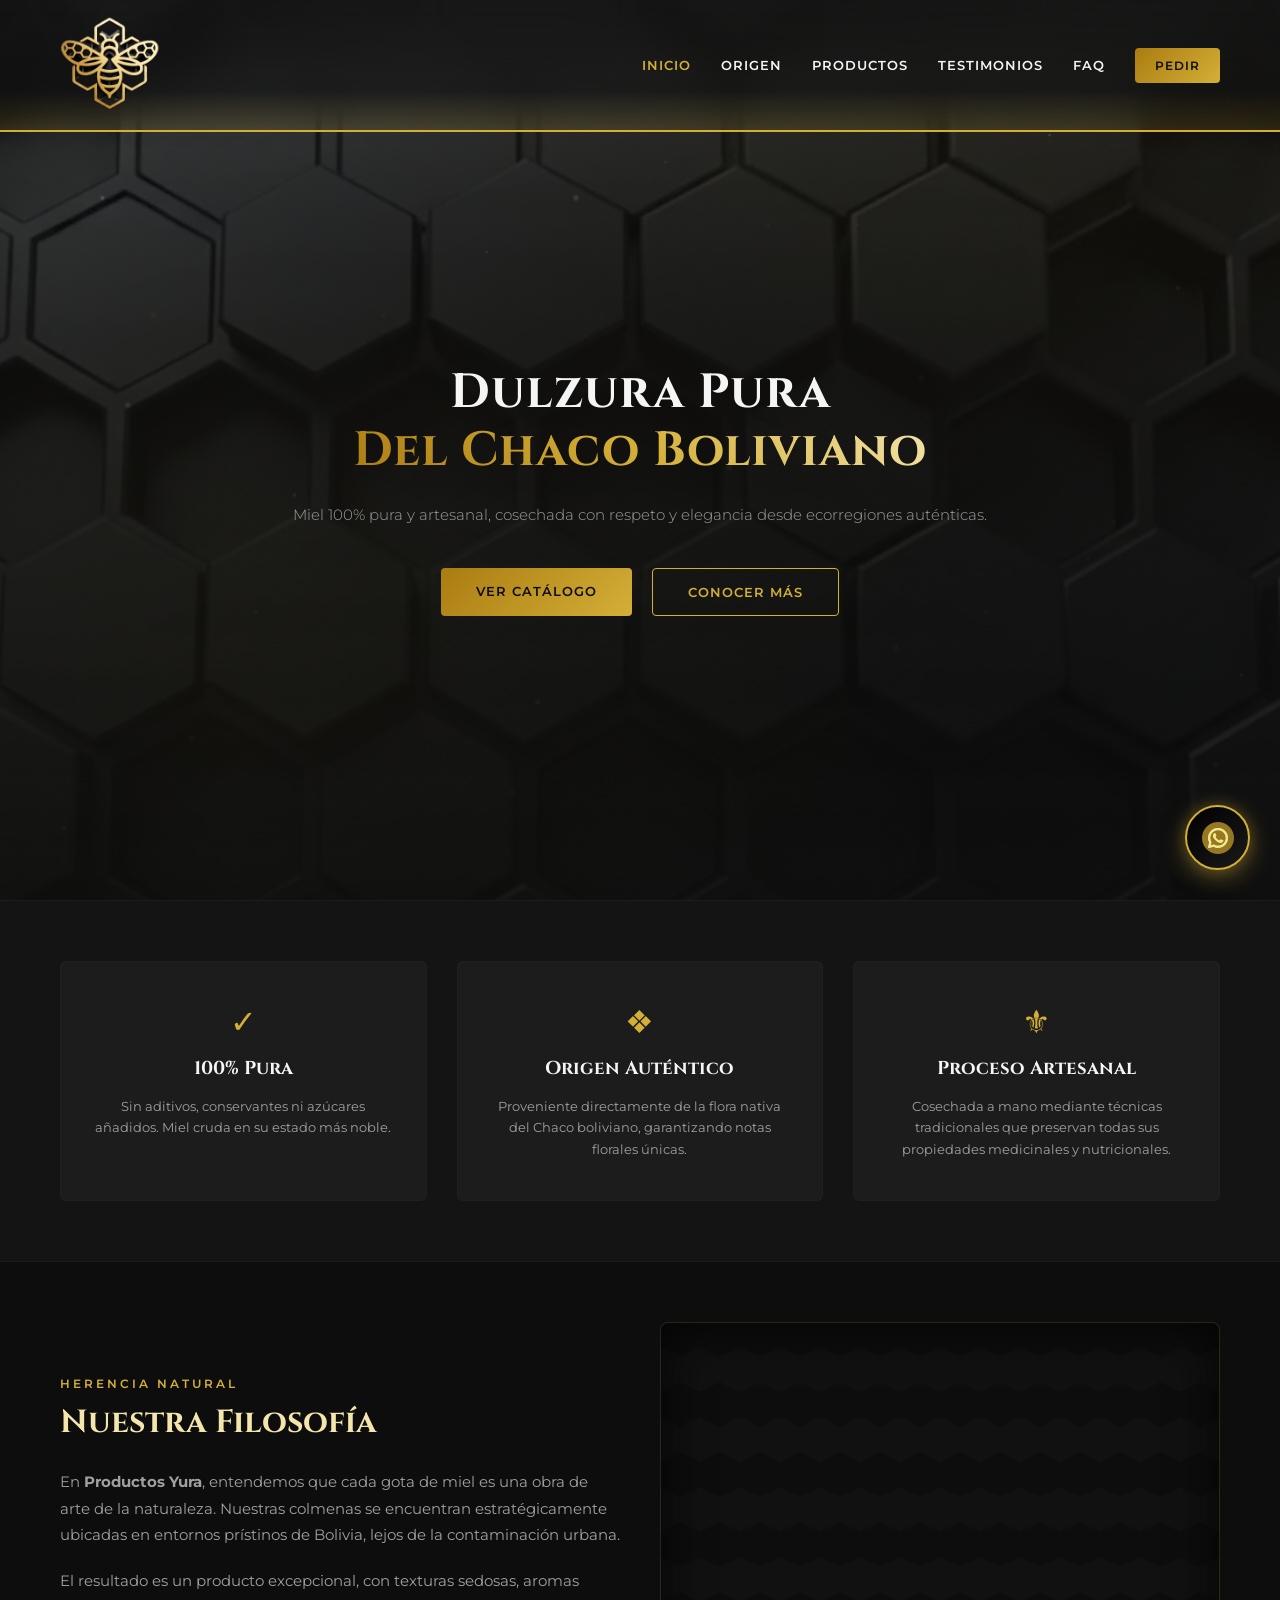
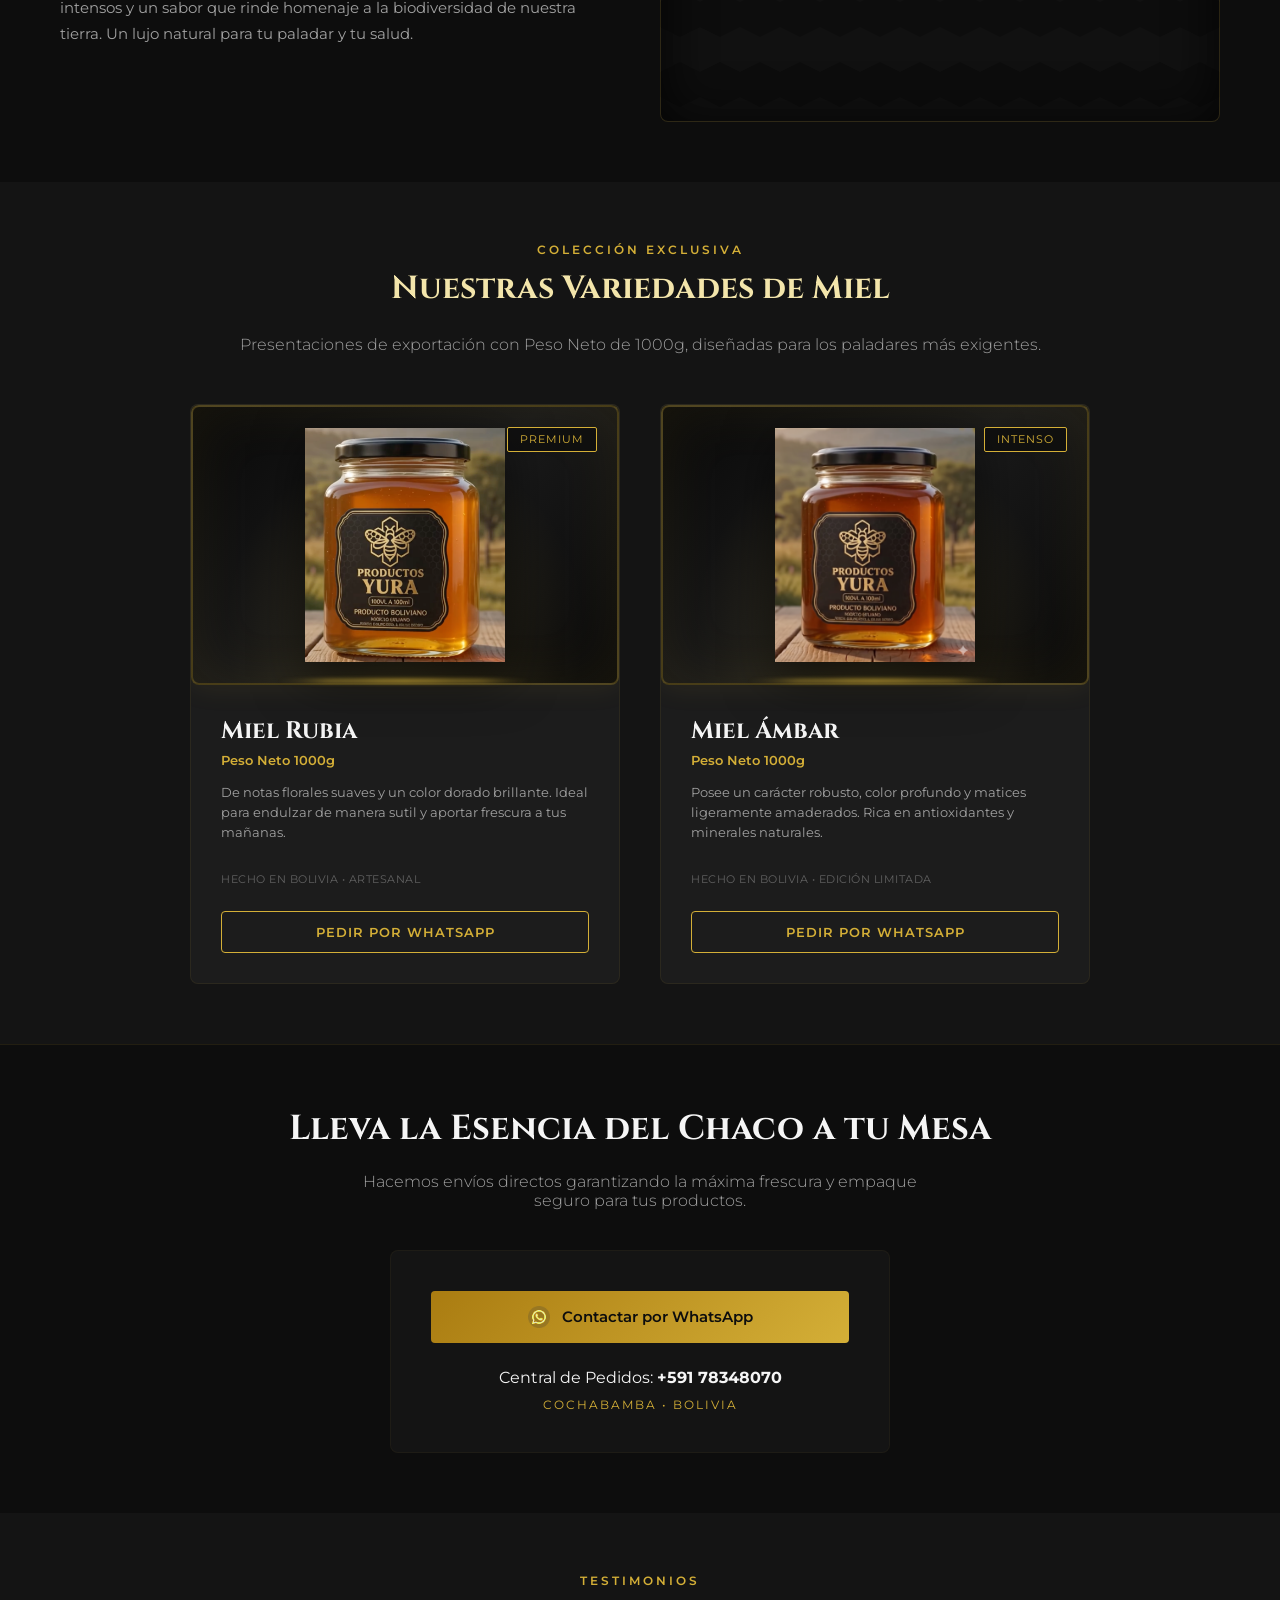
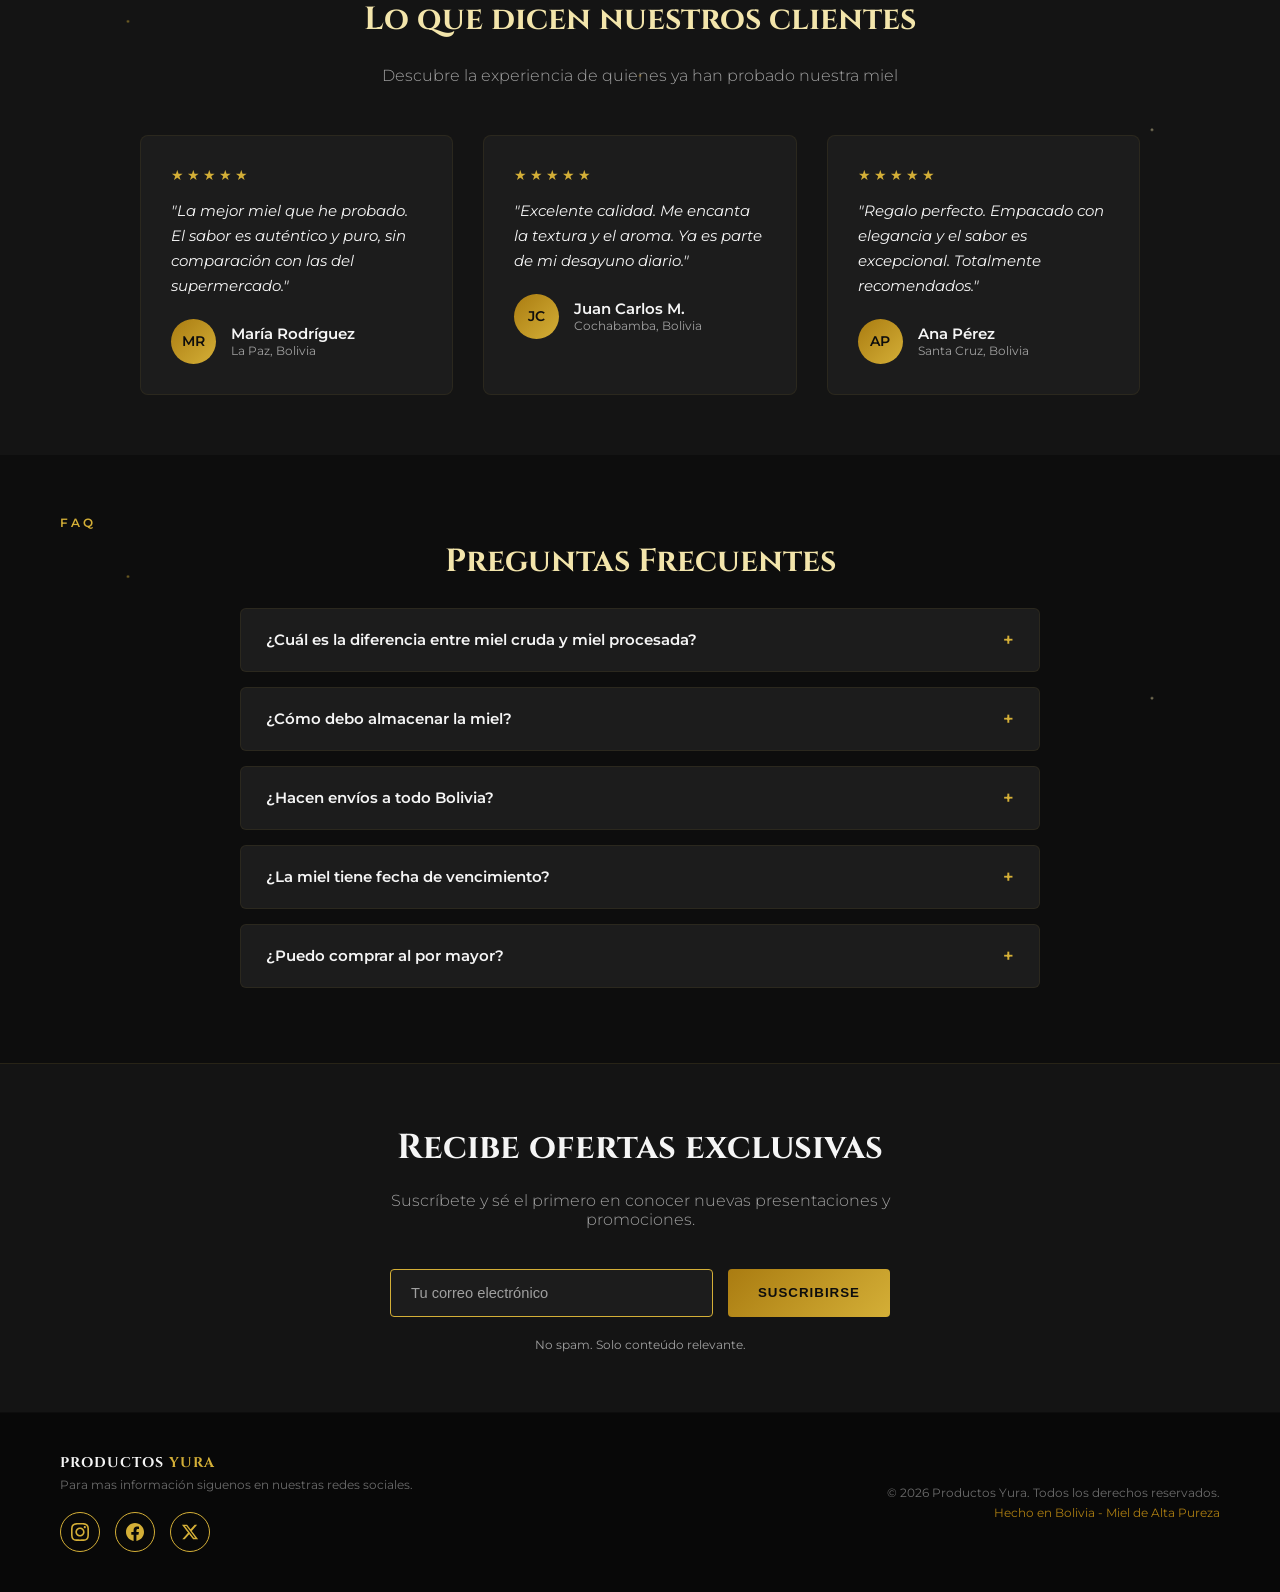
==== index.html @ 9d35e109 "commit inicial para netlify" ====
<!DOCTYPE html>
<html lang="es">
<head>
    <meta charset="UTF-8">
    <meta name="viewport" content="width=device-width, initial-scale=1.0">
    <title>Productos Yura | Miel Pura del Chaco Boliviano</title>
    
    <!-- SEO Meta Tags -->
    <meta name="description" content="Miel 100% pura del Chaco boliviano. Productos Yura - Dulzura artesanal de Bolivia. Descubre nuestras variedades Rubia y Ámbar, cosechadas con respeto y elegancia.">
    <meta name="keywords" content="miel pura, miel artesanal, miel bolivia, productos yura, miel chaco, miel organica, miel premium">
    <meta name="author" content="Productos Yura">
    <meta name="robots" content="index, follow">
    <link rel="canonical" href="https://productosyura.com">
    
    <!-- Open Graph / Facebook -->
    <meta property="og:type" content="website">
    <meta property="og:url" content="https://productosyura.com">
    <meta property="og:title" content="Productos Yura | Miel Pura del Chaco">
    <meta property="og:description" content="Miel 100% pura y artesanal cosechada en el Chaco boliviano. Dulzura auténtica de Bolivia.">
    <meta property="og:image" content="https://productosyura.com/Imagenes/fondoprincipal.jpg">
    
    <!-- Twitter Card -->
    <meta name="twitter:card" content="summary_large_image">
    <meta name="twitter:title" content="Productos Yura | Miel Pura del Chaco">
    <meta name="twitter:description" content="Miel 100% pura y artesanal cosechada en el Chaco boliviano.">
    <meta name="twitter:image" content="https://productosyura.com/Imagenes/fondoprincipal.jpg">
    
<!-- Favicon -->
    <link rel="icon" type="image/svg+xml" href="data:image/svg+xml,%3Csvg xmlns='http://www.w3.org/2000/svg' viewBox='0 0 100 100'%3E%3Ctext y='.9em' font-size='90'%3E%F0%9F%A6%9B%3C/text%3E%3C/svg%3E">
    
    <!-- Schema Markup - Local Business -->
    <script type="application/ld+json">
    {
      "@context": "https://schema.org",
      "@type": "LocalBusiness",
      "name": "Productos Yura",
      "image": "https://productosyura.com/Imagenes/logo.png",
      "address": {
        "@type": "PostalAddress",
        "addressLocality": "Cochabamba",
        "addressCountry": "BO"
      },
      "telephone": "+59178348070",
      "priceRange": "$$",
      "description": "Miel 100% pura y artesanal cosechada en el Chaco boliviano"
    }
    </script>
    
    <!-- Schema Markup - Producto Miel -->
    <script type="application/ld+json">
    {
      "@context": "https://schema.org/",
      "@type": "Product",
      "name": "Miel Rubia Yura",
      "description": "Miel 100% pura y artesanal del Chaco boliviano",
      "brand": {
        "@type": "Brand",
        "name": "Productos Yura"
      },
      "offers": {
        "@type": "Offer",
        "priceCurrency": "BOB",
        "price": "150",
        "availability": "https://schema.org/InStock"
      }
    }
    </script>
    
    <!-- Google Analytics - Reemplaza GA_MEASUREMENT_ID con tu ID -->
    <!-- <script async src="https://www.googletagmanager.com/gtag/js?id=GA_MEASUREMENT_ID"></script>
    <script>
      window.dataLayer = window.dataLayer || [];
      function gtag(){dataLayer.push(arguments);}
      gtag('js', new Date());
      gtag('config', 'GA_MEASUREMENT_ID');
    </script> -->
    
<!-- Preconnect para rendimiento -->
    <link rel="preconnect" href="https://fonts.googleapis.com">
    <link rel="preconnect" href="https://fonts.gstatic.com" crossorigin>
    <link rel="dns-prefetch" href="//fonts.googleapis.com">
    <link rel="dns-prefetch" href="//www.google-analytics.com">
    <link rel="dns-prefetch" href="//wa.me">
    <link href="https://fonts.googleapis.com/css2?family=Cinzel:wght@500;700;900&family=Montserrat:wght@300;400;600&display=swap" rel="stylesheet">
<link rel="stylesheet" href="styles.css">
</head>
<body>

    <!-- Skip Link para accesibilidad -->
    <a href="#productos" class="skip-link">Saltar al contenido principal</a>

    <!-- Preloader / Pantalla de carga -->
    <div class="preloader">
        <div class="preloader-honey"></div>
        <span class="preloader-text">CARGANDO DULZURA...</span>
    </div>

<header class="navbar" role="banner">
        <div class="nav-container">
<a href="#" class="logo">
                <img src="Imagenes/logo.png" alt="Productos Yura - Miel Pura del Chaco" class="logo-img" width="100" height="100" loading="eager">
            </a>
            <button class="menu-toggle" aria-label="Abrir menú">
                <span></span>
                <span></span>
                <span></span>
            </button>
<nav class="nav-menu">
                <a href="#inicio" class="nav-link active">Inicio</a>
                <a href="#origen" class="nav-link">Origen</a>
                <a href="#productos" class="nav-link">Productos</a>
                <a href="#testimonios" class="nav-link">Testimonios</a>
                <a href="#faq" class="nav-link">FAQ</a>
                <a href="#contacto" class="btn-nav">Pedir</a>
            </nav>
        </div>
    </header>

<main>
<section id="inicio" class="hero-section" aria-label="Sección de inicio">
        <!-- Fondo video dinámico -->
        <div class="hero-video-background">
<video autoplay muted loop playsinline class="hero-video" aria-hidden="true" preload="none" poster="Imagenes/fondo.png">
                <source src="Imagenes/Final de video.mp4" type="video/mp4">
            </video>
            <!-- Fallback: gradiente animado si el video no carga -->
            <div class="hero-gradient-animated" aria-hidden="true"></div>
            <div class="hero-video-overlay"></div>
        </div>
        
<div class="hero-content animate-on-load">
            <h1 class="hero-title">Dulzura Pura <br><span class="gold-gradient">Del Chaco Boliviano</span></h1>
            <p class="hero-subtitle">Miel 100% pura y artesanal, cosechada con respeto y elegancia desde ecorregiones auténticas.</p>
            <div class="hero-buttons">
                <a href="#productos" class="btn-primary">Ver Catálogo</a>
                <a href="#origen" class="btn-secondary">Conocer Más</a>
            </div>
        </div>
        <div class="scroll-indicator">
            <div class="mouse">
                <div class="wheel"></div>
            </div>
        </div>
    </section>

    <section class="features-section">
        <div class="container grid-3">
            <div class="feature-card scroll-animate">
                <div class="feature-icon">✓</div>
                <h3>100% Pura</h3>
                <p>Sin aditivos, conservantes ni azúcares añadidos. Miel cruda en su estado más noble.</p>
            </div>
            <div class="feature-card scroll-animate">
                <div class="feature-icon">❖</div>
                <h3>Origen Auténtico</h3>
                <p>Proveniente directamente de la flora nativa del Chaco boliviano, garantizando notas florales únicas.</p>
            </div>
            <div class="feature-card scroll-animate">
                <div class="feature-icon">⚜</div>
                <h3>Proceso Artesanal</h3>
                <p>Cosechada a mano mediante técnicas tradicionales que preservan todas sus propiedades medicinales y nutricionales.</p>
            </div>
        </div>
    </section>

    <section id="origen" class="origen-section">
        <div class="container grid-2">
            <div class="origen-text scroll-animate-left">
                <span class="section-tag">Herencia Natural</span>
                <h2 class="section-title">Nuestra Filosofía</h2>
                <p class="section-desc">En <strong>Productos Yura</strong>, entendemos que cada gota de miel es una obra de arte de la naturaleza. Nuestras colmenas se encuentran estratégicamente ubicadas en entornos prístinos de Bolivia, lejos de la contaminación urbana.</p>
                <p class="section-desc">El resultado es un producto excepcional, con texturas sedosas, aromas intensos y un sabor que rinde homenaje a la biodiversidad de nuestra tierra. Un lujo natural para tu paladar y tu salud.</p>
            </div>
<div class="origen-visual scroll-animate-right">
                <!-- VideoNuestraFilosofia -->
                <video class="origen-video" autoplay muted loop playsinline aria-hidden="true">
                    <source src="Imagenes/nuestrafilosofia.mp4" type="video/mp4">
                </video>
            </div>
        </div>
    </section>

    <section id="productos" class="products-section">
        <div class="container text-center">
            <span class="section-tag">Colección Exclusiva</span>
            <h2 class="section-title text-white">Nuestras Variedades de Miel</h2>
            <p class="products-subtitle">Presentaciones de exportación con Peso Neto de 1000g, diseñadas para los paladares más exigentes.</p>
            
            <div class="products-grid">
<div class="product-card scroll-animate">
                    <div class="product-image-placeholder">
                        <img src="Imagenes/mielrubia.png" alt="Miel Rubia Yura" class="product-img" loading="lazy">
                        <span class="product-tag-badge">Premium</span>
                    </div>
                    <div class="product-info">
                        <h3 class="product-name">Miel Rubia</h3>
                        <span class="product-weight">Peso Neto 1000g</span>
                        <p class="product-description">De notas florales suaves y un color dorado brillante. Ideal para endulzar de manera sutil y aportar frescura a tus mañanas.</p>
                        <div class="product-meta">Hecho en Bolivia • Artesanal</div>
                        <a href="https://wa.me/59178348070?text=Hola!%20Deseo%20adquirir%20la%20Miel%20Rubia%20de%201000g" target="_blank" class="btn-product">Pedir por WhatsApp</a>
                    </div>
                </div>

<div class="product-card scroll-animate">
                    <div class="product-image-placeholder">
                        <img src="Imagenes/mielambar.png" alt="Miel Ámbar Yura" class="product-img" loading="lazy">
                        <span class="product-tag-badge">Intenso</span>
                    </div>
                    <div class="product-info">
                        <h3 class="product-name">Miel Ámbar</h3>
                        <span class="product-weight">Peso Neto 1000g</span>
                        <p class="product-description">Posee un carácter robusto, color profundo y matices ligeramente amaderados. Rica en antioxidantes y minerales naturales.</p>
                        <div class="product-meta">Hecho en Bolivia • Edición Limitada</div>
                        <a href="https://wa.me/59178348070?text=Hola!%20Deseo%20adquirir%20la%20Miel%20Ámbar%20de%201000g" target="_blank" class="btn-product">Pedir por WhatsApp</a>
                    </div>
                </div>
            </div>
        </div>
    </section>

    <section id="contacto" class="cta-section">
        <div class="container text-center scroll-animate">
            <h2 class="cta-title">Lleva la Esencia del Chaco a tu Mesa</h2>
            <p class="cta-desc">Hacemos envíos directos garantizando la máxima frescura y empaque seguro para tus productos.</p>
<div class="contact-box">
<a href="https://wa.me/59178348070" target="_blank" class="btn-whatsapp">
                    <img src="Imagenes/wht.png" alt="WhatsApp" class="whatsapp-img">
                    Contactar por WhatsApp
                </a>
                <p class="phone-display">Central de Pedidos: <strong>+591 78348070</strong></p>
                <p class="location-display">Cochabamba • Bolivia</p>
            </div>
        </div>
</section>

    <!-- SECCIÓN TESTIMONIOS -->
    <section id="testimonios" class="testimonials-section">
        <div class="container text-center">
            <span class="section-tag">Testimonios</span>
            <h2 class="section-title">Lo que dicen nuestros clientes</h2>
            <p class="testimonials-subtitle">Descubre la experiencia de quienes ya han probado nuestra miel</p>
            
            <div class="testimonials-grid">
                <div class="testimonial-card scroll-animate">
                    <div class="testimonial-stars">★★★★★</div>
                    <p class="testimonial-text">"La mejor miel que he probado. El sabor es auténtico y puro, sin comparación con las del supermercado."</p>
                    <div class="testimonial-author">
                        <div class="testimonial-avatar">MR</div>
                        <div class="testimonial-info">
                            <span class="testimonial-name">María Rodríguez</span>
                            <span class="testimonial-location">La Paz, Bolivia</span>
                        </div>
                    </div>
                </div>

                <div class="testimonial-card scroll-animate stagger-2">
                    <div class="testimonial-stars">★★★★★</div>
                    <p class="testimonial-text">"Excelente calidad. Me encanta la textura y el aroma. Ya es parte de mi desayuno diario."</p>
                    <div class="testimonial-author">
                        <div class="testimonial-avatar">JC</div>
                        <div class="testimonial-info">
                            <span class="testimonial-name">Juan Carlos M.</span>
                            <span class="testimonial-location">Cochabamba, Bolivia</span>
                        </div>
                    </div>
                </div>

                <div class="testimonial-card scroll-animate stagger-3">
                    <div class="testimonial-stars">★★★★★</div>
                    <p class="testimonial-text">"Regalo perfecto. Empacado con elegancia y el sabor es excepcional. Totalmente recomendados."</p>
                    <div class="testimonial-author">
                        <div class="testimonial-avatar">AP</div>
                        <div class="testimonial-info">
                            <span class="testimonial-name">Ana Pérez</span>
                            <span class="testimonial-location">Santa Cruz, Bolivia</span>
                        </div>
                    </div>
                </div>
            </div>
        </div>
    </section>

    <!-- SECCIÓN FAQ -->
    <section id="faq" class="faq-section">
        <div class="container">
            <span class="section-tag">FAQ</span>
            <h2 class="section-title text-center">Preguntas Frecuentes</h2>
            
            <div class="faq-list">
                <details class="faq-item scroll-animate">
                    <summary class="faq-question">¿Cuál es la diferencia entre miel cruda y miel procesada?</summary>
                    <p class="faq-answer">La miel cruda no pasa por procesos de calentamiento o filtrado, conservando todas sus enzimas, antioxidantes y propiedades nutricionales. Nuestra miel Yura es 100% cruda y artesanal.</p>
                </details>

                <details class="faq-item scroll-animate stagger-2">
                    <summary class="faq-question">¿Cómo debo almacenar la miel?</summary>
                    <p class="faq-answer">Guárdala en un lugar fresco y seco, lejos de la luz solar directa. No necesitas refrigerarla. Si结晶iza (se endurece), coloca el frasco en agua tibia por unos minutos.</p>
                </details>

                <details class="faq-item scroll-animate stagger-3">
                    <summary class="faq-question">¿Hacen envíos a todo Bolivia?</summary>
                    <p class="faq-answer">Sí, hacemos envíos a todo Bolivia con packaging seguro para garantizar que tu miel llegue en perfectas condiciones. Los envíos tardan 2-5 días hábiles según tu ubicación.</p>
                </details>

                <details class="faq-item scroll-animate stagger-4">
                    <summary class="faq-question">¿La miel tiene fecha de vencimiento?</summary>
                    <p class="faq-answer">Nuestra miel tiene una vida útil de 2 años desde su fecha de elaboración. Gracias a sus propiedades naturales antibacterianas, no requiere conservantes.</p>
                </details>

                <details class="faq-item scroll-animate stagger-5">
                    <summary class="faq-question">¿Puedo comprar al por mayor?</summary>
                    <p class="faq-answer">¡Por supuesto! Contamos con descuentos especiales para compras al por mayor. Contáctanos por WhatsApp para solicitar una cotización.</p>
                </details>
            </div>
        </div>
    </section>

    <!-- SECCIÓN NEWSLETTER -->
    <section class="newsletter-section">
        <div class="container text-center scroll-animate">
            <h2 class="cta-title">Recibe ofertas exclusivas</h2>
            <p class="cta-desc">Suscríbete y sé el primero en conocer nuevas presentaciones y promociones.</p>
            <form class="newsletter-form" id="newsletter-form">
                <input type="email" placeholder="Tu correo electrónico" class="newsletter-input" required aria-label="Correo electrónico">
                <button type="submit" class="newsletter-btn">Suscribirse</button>
            </form>
            <p class="newsletter-note">No spam. Solo conteúdo relevante.</p>
        </div>
    </section>

</main>

<!-- Botón flotante de WhatsApp -->
<a href="https://wa.me/59178348070" target="_blank" class="whatsapp-float" aria-label="Contactar por WhatsApp">
    <img src="Imagenes/wht.png" alt="WhatsApp" class="whatsapp-float-img">
</a>

<footer class="footer" role="contentinfo">
        <div class="container footer-grid">
            <div class="footer-brand">
                <h3>PRODUCTOS <span class="gold-text">YURA</span></h3>
                <p>Para mas información siguenos en nuestras redes sociales.</p>
                <!-- Redes Sociales -->
                <div class="social-links">
                    <a href="https://instagram.com/productosyura" target="_blank" class="social-btn" aria-label="Síguenos en Instagram">
                        <svg viewBox="0 0 24 24" fill="currentColor">
                            <path d="M12 2.163c3.204 0 3.584.012 4.85.07 3.252.148 4.771 1.691 4.919 4.919.058 1.265.069 1.645.069 4.849 0 3.205-.012 3.584-.069 4.849-.149 3.225-1.664 4.771-4.919 4.919-1.266.058-1.644.07-4.85.07-3.204 0-3.584-.012-4.849-.07-3.26-.149-4.771-1.699-4.919-4.92-.058-1.265-.07-1.644-.07-4.849 0-3.204.012-3.584.07-4.849.149-3.227 1.664-4.771 4.919-4.919 1.266-.057 1.645-.069 4.849-.069zm0-2.163c-3.259 0-3.667.014-4.947.072-4.358.2-6.78 2.618-6.98 6.98-.059 1.281-.073 1.689-.073 4.948 0 3.259.014 3.668.072 4.948.2 4.358 2.618 6.78 6.98 6.98 1.281.058 1.689.072 4.948.072 3.259 0 3.668-.014 4.948-.072 4.354-.2 6.782-2.618 6.979-6.98.059-1.28.073-1.689.073-4.948 0-3.259-.014-3.667-.072-4.947-.196-4.354-2.617-6.78-6.979-6.98-1.281-.059-1.69-.073-4.949-.073zm0 5.838c-3.403 0-6.162 2.759-6.162 6.162s2.759 6.163 6.162 6.163 6.162-2.759 6.162-6.163c0-3.403-2.759-6.162-6.162-6.162zm0 10.162c-2.209 0-4-1.79-4-4 0-2.209 1.791-4 4-4s4 1.791 4 4c0 2.21-1.791 4-4 4zm6.406-11.845c-.796 0-1.441.645-1.441 1.44s.645 1.44 1.441 1.44c.795 0 1.439-.645 1.439-1.44s-.644-1.44-1.439-1.44z"/>
                        </svg>
                    </a>
                    <a href="https://facebook.com/productosyura" target="_blank" class="social-btn" aria-label="Síguenos en Facebook">
                        <svg viewBox="0 0 24 24" fill="currentColor">
                            <path d="M24 12.073c0-6.627-5.373-12-12-12s-12 5.373-12 12c0 5.99 4.388 10.954 10.125 11.854v-8.385H7.078v-3.47h3.047V9.43c0-3.007 1.786-4.669 4.533-4.669 1.312 0 2.686.235 2.686.235v2.953H15.83c-1.491 0-1.956.925-1.956 1.874v2.25h3.328l-.532 3.47h-2.796v8.385C19.612 23.027 24 18.062 24 12.073z"/>
                        </svg>
                    </a>
                    <a href="https://x.com/productosyura" target="_blank" class="social-btn" aria-label="Síguenos en X (Twitter)">
                        <svg viewBox="0 0 24 24" fill="currentColor">
                            <path d="M18.244 2.25h3.308l-7.227 8.26 8.502 11.24H16.17l-5.214-6.817L4.99 21.75H1.68l7.73-8.835L1.254 2.25H8.08l4.713 6.231zm-1.161 17.52h1.833L7.084 4.126H5.117z"/>
                        </svg>
                    </a>
                </div>
            </div>
            <div class="footer-info">
                <p>&copy; 2026 Productos Yura. Todos los derechos reservados.</p>
                <p class="legal">Hecho en Bolivia - Miel de Alta Pureza</p>
            </div>
        </div>
    </footer>

    <script src="app.js"></script>
</body>
</html>
---- styles.css ----
/* RESET GENERAL */
*, *::before, *::after {
    box-sizing: border-box;
    margin: 0;
    padding: 0;
}

:root {
    --gold: #d4af37;
    --gold-dark: #aa7c11;
    --gold-light: #f3e5ab;
    --dark-bg: #0d0d0d;
    --dark-surface: #141414;
    --dark-card: #1c1c1c;
    --text-light: #f5f5f5;
    --text-muted: #a0a0a0;
    --text-dark: #222222;
    --font-title: 'Cinzel', serif;
    --font-body: 'Montserrat', sans-serif;
}

html {
    scroll-behavior: smooth;
    font-family: var(--font-body);
    background-color: var(--dark-bg);
    color: var(--text-light);
    /* Compensar altura del navbar fijo al hacer scroll a secciones */
    scroll-padding-top: 100px;
}

/* DISEÑO DE PANAL SIMPLE - Negro con dorado sutil */
.hero-section, .products-section, .origen-visual {
    background-image: url("data:image/svg+xml,%3Csvg xmlns='http://www.w3.org/2000/svg' width='40' height='70' viewBox='0 0 40 70'%3E%3Cpath d='M20 45L0 35L0 10L20 0L40 10L40 35L20 45z' fill='%23141414' fill-opacity='0.6'/%3E%3C/svg%3E");
    background-repeat: repeat;
    background-position: center;
}

/* FONDO VÍDEO DINÁMICO - HERO SECTION */
.hero-video-background {
    position: absolute;
    top: 0;
    left: 0;
    width: 100%;
    height: 100%;
    overflow: hidden;
    z-index: 0;
}

.hero-video-background video {
    position: absolute;
    top: 50%;
    left: 50%;
    min-width: 100%;
    min-height: 100%;
    width: auto;
    height: auto;
    transform: translate(-50%, -50%);
    object-fit: cover;
    opacity: 0.6;
}

.hero-video-overlay {
    position: absolute;
    top: 0;
    left: 0;
    width: 100%;
    height: 100%;
    background: linear-gradient(
        180deg,
        rgba(13, 13, 13, 0.4) 0%,
        rgba(13, 13, 13, 0.7) 50%,
        rgba(13, 13, 13, 0.9) 100%
    );
    z-index: 1;
}

/* EFECTO GRADIENTE ANIMADO */
.hero-gradient-animated {
    position: absolute;
    top: 0;
    left: 0;
    width: 100%;
    height: 100%;
    background: 
        radial-gradient(ellipse at 20% 80%, rgba(212, 175, 55, 0.15) 0%, transparent 50%),
        radial-gradient(ellipse at 80% 20%, rgba(170, 124, 17, 0.1) 0%, transparent 50%),
        radial-gradient(ellipse at 50% 50%, rgba(13, 13, 13, 0.5) 0%, transparent 70%);
    z-index: 0;
    animation: gradient-shift 10s ease-in-out infinite alternate;
}

@keyframes gradient-shift {
    0% {
        transform: scale(1) rotate(0deg);
        opacity: 0.8;
    }
    50% {
        transform: scale(1.1) rotate(3deg);
        opacity: 1;
    }
    100% {
        transform: scale(1) rotate(-2deg);
        opacity: 0.9;
    }
}

/* LAYOUT UTILITIES */
.container {
    width: 100%;
    max-width: 1200px;
    margin: 0 auto;
    padding: 60px 20px;
}

.grid-2 {
    display: grid;
    grid-template-columns: repeat(auto-fit, minmax(300px, 1fr));
    gap: 40px;
    align-items: center;
}

.grid-3 {
    display: grid;
    grid-template-columns: repeat(auto-fit, minmax(280px, 1fr));
    gap: 30px;
}

.text-center { text-align: center; }
.text-white { color: var(--text-light); }
.gold-text { color: var(--gold); }
.gold-gradient {
    background: linear-gradient(45deg, var(--gold-dark), var(--gold), var(--gold-light));
    -webkit-background-clip: text;
    -webkit-text-fill-color: transparent;
}

/* NAVBAR */
.navbar {
    position: fixed;
    top: 0;
    left: 0;
    width: 100%;
    z-index: 1000;
    background: linear-gradient(180deg, rgba(20, 20, 20, 0.9) 0%, rgba(20, 20, 20, 0.7) 70%, rgba(212, 175, 55, 0.15) 100%);
    backdrop-filter: blur(20px);
    -webkit-backdrop-filter: blur(20px);
    border-bottom: 2px solid var(--gold);
    transition: all 0.3s ease;
}

.navbar.scrolled {
    background: rgba(13, 13, 13, 0.95);
    box-shadow: 0 4px 30px rgba(0,0,0,0.6), 0 0 20px rgba(212, 175, 55, 0.1);
    padding: 5px 0;
    backdrop-filter: blur(25px);
}

.nav-container {
    max-width: 1200px;
    margin: 0 auto;
    padding: 15px 20px;
    display: flex;
    justify-content: space-between;
    align-items: center;
}

.navbar.scrolled .nav-container {
    padding: 10px 20px;
}

.logo {
    font-family: var(--font-title);
    font-size: 24pt;
    font-weight: 900;
    text-decoration: none;
    letter-spacing: 2px;
}

.logo-img {
    height: 100px;
    width: auto;
    display: block;
    transition: transform 0.3s ease;
}

.logo-img:hover {
    transform: scale(1.05);
}

/* Responsive logo - tablet */
@media (max-width: 1024px) {
    .logo-img {
        height: 60px;
    }
    .hero-logo {
        width: 220px;
    }
}

/* Responsive logo - móvil */
@media (max-width: 768px) {
    .logo-img {
        height: 55px;
    }
    .hero-logo {
        width: 180px;
    }
}

.nav-menu {
    display: flex;
    align-items: center;
    gap: 30px;
}

.nav-link {
    color: var(--text-light);
    text-decoration: none;
    font-size: 10pt;
    font-weight: 600;
    text-transform: uppercase;
    letter-spacing: 1px;
    transition: color 0.3s;
}

.nav-link:hover, .nav-link.active {
    color: var(--gold);
}

.btn-nav {
    background: linear-gradient(135deg, var(--gold-dark), var(--gold));
    color: var(--dark-bg);
    text-decoration: none;
    padding: 10px 20px;
    border-radius: 4px;
    font-size: 9pt;
    font-weight: 600;
    text-transform: uppercase;
    letter-spacing: 1px;
    transition: transform 0.3s, box-shadow 0.3s;
}

.btn-nav:hover {
    transform: translateY(-2px);
    box-shadow: 0 4px 15px rgba(212, 175, 55, 0.3);
}

.menu-toggle {
    display: none;
    flex-direction: column;
    gap: 5px;
    background: none;
    border: none;
    cursor: pointer;
}

.menu-toggle span {
    width: 25px;
    height: 2px;
    background-color: var(--gold);
    transition: 0.3s;
}

/* HERO SECTION */
.hero-section {
    height: 100vh;
    display: flex;
    align-items: center;
    justify-content: center;
    position: relative;
    text-align: center;
    overflow: hidden;
    padding-top: 80px;
}

/* Overlay original */
.hero-section .overlay {
    position: absolute;
    top: 0; left: 0; width: 100%; height: 100%;
    background: radial-gradient(circle, rgba(13,13,13,0.2) 0%, rgba(13,13,13,0.9) 85%);
    z-index: 1;
}

/* Asegurar que el contenido esté por encima del video */
.hero-content {
    position: relative;
    z-index: 2;
    max-width: 800px;
    padding: 0 20px;
}

.bee-badge {
    margin-bottom: 20px;
}

.inline-bee {
    width: 60px;
    height: 60px;
    filter: drop-shadow(0 0 10px rgba(212,175,55,0.4));
}

/* Logo principal en el hero */
.hero-logo {
    width: 280px;
    height: auto;
    margin-bottom: 25px;
    filter: drop-shadow(0 5px 20px rgba(212, 175, 55, 0.3));
    animation: logo-glow 3s ease-in-out infinite alternate;
}

@keyframes logo-glow {
    from {
        filter: drop-shadow(0 5px 15px rgba(212, 175, 55, 0.2));
    }
    to {
        filter: drop-shadow(0 8px 30px rgba(212, 175, 55, 0.4));
    }
}

.hero-title {
    font-family: var(--font-title);
    font-size: 36pt;
    font-weight: 700;
    line-height: 1.2;
    margin-bottom: 25px;
    letter-spacing: 1px;
}

.hero-subtitle {
    font-size: 11pt;
    color: var(--text-muted);
    line-height: 1.6;
    margin-bottom: 40px;
    font-weight: 300;
}

.hero-buttons {
    display: flex;
    justify-content: center;
    gap: 20px;
}

.btn-primary {
    background: linear-gradient(135deg, var(--gold-dark), var(--gold));
    color: var(--dark-bg);
    padding: 15px 35px;
    text-decoration: none;
    font-weight: 600;
    border-radius: 4px;
    text-transform: uppercase;
    font-size: 10pt;
    letter-spacing: 1px;
    transition: 0.3s ease;
}

.btn-primary:hover {
    box-shadow: 0 0 25px rgba(212,175,55,0.5);
    transform: translateY(-3px);
}

.btn-secondary {
    border: 1px solid var(--gold);
    color: var(--gold);
    padding: 15px 35px;
    text-decoration: none;
    font-weight: 600;
    border-radius: 4px;
    text-transform: uppercase;
    font-size: 10pt;
    letter-spacing: 1px;
    transition: 0.3s ease;
}

.btn-secondary:hover {
    background-color: rgba(212, 175, 55, 0.1);
    transform: translateY(-3px);
}

/* CARACTERISTICAS */
.features-section {
    background-color: var(--dark-surface);
    border-top: 1px solid rgba(212,175,55,0.05);
    border-bottom: 1px solid rgba(212,175,55,0.05);
    position: relative;
}

.testimonials-section {
    background-color: var(--dark-surface);
    position: relative;
}

.faq-section {
    background-color: var(--dark-bg);
    position: relative;
}

.feature-card {
    background-color: var(--dark-card);
    padding: 40px 30px;
    border-radius: 6px;
    text-align: center;
    border: 1px solid rgba(255,255,255,0.02);
    transition: transform 0.3s, border-color 0.3s;
}

.feature-card:hover {
    transform: translateY(-5px);
    border-color: rgba(212,175,55,0.2);
}

.feature-icon {
    font-size: 24pt;
    color: var(--gold);
    margin-bottom: 15px;
}

.feature-card h3 {
    font-family: var(--font-title);
    margin-bottom: 15px;
    font-size: 14pt;
}

.feature-card p {
    font-size: 10pt;
    color: var(--text-muted);
    line-height: 1.6;
}

/* SECCIONES TITULOS GENERALES */
.section-tag {
    font-size: 9pt;
    text-transform: uppercase;
    color: var(--gold);
    letter-spacing: 3px;
    display: block;
    margin-bottom: 10px;
    font-weight: 600;
}

.section-title {
    font-family: var(--font-title);
    font-size: 24pt;
    margin-bottom: 25px;
    color: var(--gold-light);
}

.section-desc {
    color: var(--text-muted);
    line-height: 1.8;
    font-size: 11pt;
    margin-bottom: 20px;
}

/* SECCION ORIGEN */
.origen-section {
    background-color: var(--dark-bg);
}

.origen-visual {
    height: 400px;
    border-radius: 8px;
    border: 1px solid rgba(212,175,55,0.15);
    position: relative;
    box-shadow: inset 0 0 50px rgba(0,0,0,0.8);
    display: flex;
    align-items: center;
    justify-content: center;
    overflow: hidden;
}

/* Video en sección origen */
.origen-video {
    position: absolute;
    top: 0;
    left: 0;
    width: 100%;
    height: 100%;
    object-fit: cover;
}

.origen-video-overlay {
    position: absolute;
    top: 0;
    left: 0;
    width: 100%;
    height: 100%;
    background: rgba(0, 0, 0, 0.5);
    pointer-events: none;
}

.honeycomb-deco {
    width: 70%;
    height: 70%;
    background: radial-gradient(circle, rgba(212,175,55,0.1) 0%, transparent 70%);
}

.visual-badge {
    position: absolute;
    bottom: -20px;
    right: -20px;
    background: var(--dark-card);
    border: 1px solid var(--gold);
    padding: 20px;
    border-radius: 4px;
    text-align: center;
    box-shadow: 0 10px 30px rgba(0,0,0,0.5);
}

.badge-number {
    display: block;
    font-family: var(--font-title);
    font-size: 18pt;
    color: var(--gold);
    font-weight: bold;
}

.badge-text {
    font-size: 8pt;
    text-transform: uppercase;
    letter-spacing: 1px;
    color: var(--text-light);
}

/* SECCION PRODUCTOS */
.products-section {
    background-color: var(--dark-surface);
    position: relative;
}

.products-subtitle {
    color: var(--text-muted);
    margin-bottom: 50px;
    font-weight: 300;
}

.products-grid {
    display: grid;
    grid-template-columns: repeat(auto-fit, minmax(340px, 1fr));
    gap: 40px;
    max-width: 900px;
    margin: 0 auto;
}

.product-card {
    background-color: var(--dark-card);
    border-radius: 8px;
    overflow: hidden;
    border: 1px solid rgba(212,175,55,0.08);
    transition: transform 0.3s, box-shadow 0.3s;
}

.product-card:hover {
    transform: translateY(-10px);
    box-shadow: 0 15px 40px rgba(0,0,0,0.6), 0 0 15px rgba(212,175,55,0.1);
}

/* Placeholder elegante simulando iluminación metálicos oscura */
.product-image-placeholder {
    height: 280px;
    position: relative;
    background: linear-gradient(135deg, #111, #222);
    display: flex;
    align-items: center;
    justify-content: center;
}

.product-img {
    max-width: 85%;
    max-height: 85%;
    object-fit: contain;
    filter: drop-shadow(0 15px 25px rgba(0,0,0,0.6));
    transition: transform 0.3s ease, filter 0.3s ease;
}

.product-img:hover {
    transform: scale(1.05);
    filter: drop-shadow(0 20px 35px rgba(212, 175, 55, 0.4));
}

/* Efecto borde dorado con glow de miel */
.product-image-placeholder {
    position: relative;
    background: linear-gradient(135deg, #0a0a0a 0%, #1a1a1a 50%, #0a0a0a 100%);
    border: 2px solid rgba(212, 175, 55, 0.3);
    border-radius: 8px;
    box-shadow: 
        inset 0 0 60px rgba(212, 175, 55, 0.08),
        0 0 30px rgba(212, 175, 55, 0.1);
}

.product-image-placeholder::before {
    content: '';
    position: absolute;
    top: 0;
    left: 0;
    right: 0;
    bottom: 0;
    background: radial-gradient(
        ellipse at 50% 80%, 
        rgba(212, 175, 55, 0.15) 0%, 
        transparent 60%
    );
    pointer-events: none;
    border-radius: 6px;
}

.product-image-placeholder::after {
    content: '';
    position: absolute;
    bottom: 0;
    left: 50%;
    transform: translateX(-50%);
    width: 60%;
    height: 4px;
    background: linear-gradient(90deg, 
        transparent 0%, 
        rgba(212, 175, 55, 0.6) 20%, 
        rgba(212, 175, 55, 0.8) 50%, 
        rgba(212, 175, 55, 0.6) 80%, 
        transparent 100%
    );
    filter: blur(2px);
    border-radius: 50%;
}

.product-tag-badge {
    position: absolute;
    top: 20px; right: 20px;
    background-color: rgba(13,13,13,0.8);
    border: 1px solid var(--gold);
    color: var(--gold);
    font-size: 8pt;
    text-transform: uppercase;
    padding: 5px 12px;
    letter-spacing: 1px;
    border-radius: 2px;
}

.product-info {
    padding: 30px;
    text-align: left;
}

.product-name {
    font-family: var(--font-title);
    font-size: 18pt;
    margin-bottom: 5px;
    color: var(--text-light);
}

.product-weight {
    font-size: 10pt;
    color: var(--gold);
    display: block;
    margin-bottom: 15px;
    font-weight: 600;
}

.product-description {
    font-size: 9.5pt;
    color: var(--text-muted);
    line-height: 1.6;
    margin-bottom: 20px;
    height: 70px;
}

.product-meta {
    font-size: 8pt;
    color: rgba(255,255,255,0.3);
    margin-bottom: 25px;
    text-transform: uppercase;
    letter-spacing: 0.5px;
}

.btn-product {
    display: block;
    width: 100%;
    background: transparent;
    border: 1px solid var(--gold);
    color: var(--gold);
    text-align: center;
    padding: 12px 0;
    text-decoration: none;
    border-radius: 4px;
    font-weight: 600;
    font-size: 10pt;
    text-transform: uppercase;
    letter-spacing: 1px;
    transition: all 0.3s;
}

.btn-product:hover {
    background: linear-gradient(135deg, var(--gold-dark), var(--gold));
    color: var(--dark-bg);
}

/* SECCION CTA / CONTACTO */
.cta-section {
    background-color: var(--dark-bg);
    border-top: 1px solid rgba(212,175,55,0.1);
}

.cta-title {
    font-family: var(--font-title);
    font-size: 26pt;
    margin-bottom: 20px;
}

.cta-desc {
    color: var(--text-muted);
    max-width: 600px;
    margin: 0 auto 40px auto;
    font-weight: 300;
}

.contact-box {
    background-color: var(--dark-surface);
    max-width: 500px;
    margin: 0 auto;
    padding: 40px;
    border-radius: 8px;
    border: 1px solid rgba(212,175,55,0.05);
}

.btn-whatsapp {
    display: flex;
    align-items: center;
    justify-content: center;
    gap: 12px;
    background: linear-gradient(135deg, var(--gold-dark), var(--gold));
    color: var(--dark-bg);
    text-decoration: none;
    padding: 15px 30px;
    border-radius: 4px;
    font-weight: 600;
    font-size: 11pt;
    margin-bottom: 25px;
    transition: transform 0.3s, box-shadow 0.3s;
    border: none;
}

.btn-whatsapp:hover {
    transform: translateY(-2px);
    box-shadow: 0 5px 20px rgba(212, 175, 55, 0.4);
}

.whatsapp-icon {
    width: 24px;
    height: 24px;
    object-fit: contain;
}

.whatsapp-svg {
    width: 22px;
    height: 22px;
    fill: var(--dark-bg);
}

.icon-wp {
    width: 20px;
    height: 20px;
}

.phone-display {
    font-size: 12pt;
    margin-bottom: 10px;
}

.location-display {
    font-size: 9pt;
    color: var(--gold);
    text-transform: uppercase;
    letter-spacing: 2px;
}

/* FOOTER */
.footer {
    background-color: #080808;
    border-top: 1px solid rgba(255,255,255,0.02);
    font-size: 9pt;
    color: rgba(255,255,255,0.4);
}

.footer-grid {
    display: flex;
    justify-content: space-between;
    align-items: center;
    flex-wrap: wrap;
    gap: 20px;
    padding: 40px 20px;
}

.footer-brand h3 {
    font-family: var(--font-title);
    color: var(--text-light);
    margin-bottom: 5px;
    letter-spacing: 1px;
}

.footer-info {
    text-align: right;
}

.legal {
    color: var(--gold-dark);
    margin-top: 5px;
}

/* REDES SOCIALES */
.social-links {
    display: flex;
    gap: 15px;
    margin-top: 20px;
}

.social-btn {
    width: 40px;
    height: 40px;
    display: flex;
    align-items: center;
    justify-content: center;
    border: 1px solid var(--gold);
    border-radius: 50%;
    color: var(--gold);
    transition: all 0.3s ease;
}

.social-btn:hover {
    background: var(--gold);
    color: var(--dark-bg);
    transform: translateY(-3px);
    box-shadow: 0 5px 15px rgba(212, 175, 55, 0.3);
}

.social-btn svg {
    width: 18px;
    height: 18px;
}

/* ============================================
   SECCIÓN TESTIMONIOS
============================================ */
.testimonials-section {
    background-color: var(--dark-surface);
}

.testimonials-subtitle {
    color: var(--text-muted);
    margin-bottom: 50px;
    font-weight: 300;
}

.testimonials-grid {
    display: grid;
    grid-template-columns: repeat(auto-fit, minmax(300px, 1fr));
    gap: 30px;
    max-width: 1000px;
    margin: 0 auto;
}

.testimonial-card {
    background-color: var(--dark-card);
    padding: 30px;
    border-radius: 8px;
    text-align: left;
    border: 1px solid rgba(212,175,55,0.08);
    transition: transform 0.3s, box-shadow 0.3s;
}

.testimonial-card:hover {
    transform: translateY(-5px);
    box-shadow: 0 10px 30px rgba(0,0,0,0.4);
}

.testimonial-stars {
    color: var(--gold);
    font-size: 14px;
    margin-bottom: 15px;
    letter-spacing: 3px;
}

.testimonial-text {
    font-size: 11pt;
    color: var(--text-light);
    line-height: 1.7;
    margin-bottom: 20px;
    font-style: italic;
}

.testimonial-author {
    display: flex;
    align-items: center;
    gap: 15px;
}

.testimonial-avatar {
    width: 45px;
    height: 45px;
    background: linear-gradient(135deg, var(--gold-dark), var(--gold));
    border-radius: 50%;
    display: flex;
    align-items: center;
    justify-content: center;
    font-weight: 600;
    color: var(--dark-bg);
    font-size: 14px;
}

.testimonial-name {
    display: block;
    font-weight: 600;
    color: var(--text-light);
    font-size: 11pt;
}

.testimonial-location {
    display: block;
    font-size: 9pt;
    color: var(--text-muted);
}

/* ============================================
   SECCIÓN FAQ
============================================ */
.faq-section {
    background-color: var(--dark-bg);
}

.faq-list {
    max-width: 800px;
    margin: 0 auto;
}

.faq-item {
    background-color: var(--dark-card);
    margin-bottom: 15px;
    border-radius: 6px;
    border: 1px solid rgba(212,175,55,0.08);
    overflow: hidden;
}

.faq-question {
    padding: 20px 25px;
    cursor: pointer;
    font-weight: 600;
    color: var(--text-light);
    font-size: 11pt;
    display: flex;
    justify-content: space-between;
    align-items: center;
    transition: color 0.3s;
}

.faq-question:hover {
    color: var(--gold);
}

.faq-question::after {
    content: '+';
    color: var(--gold);
    font-size: 18px;
    transition: transform 0.3s;
}

details[open] .faq-question::after {
    transform: rotate(45deg);
}

.faq-answer {
    padding: 0 25px 20px;
    color: var(--text-muted);
    font-size: 10pt;
    line-height: 1.7;
}

/* ============================================
   SECCIÓN NEWSLETTER
============================================ */
.newsletter-section {
    background-color: var(--dark-surface);
    border-top: 1px solid rgba(212,175,55,0.1);
}

.newsletter-form {
    display: flex;
    gap: 15px;
    max-width: 500px;
    margin: 0 auto 20px;
    justify-content: center;
    flex-wrap: wrap;
}

.newsletter-input {
    flex: 1;
    min-width: 250px;
    padding: 15px 20px;
    border: 1px solid var(--gold);
    border-radius: 4px;
    background: var(--dark-card);
    color: var(--text-light);
    font-size: 11pt;
}

.newsletter-input::placeholder {
    color: var(--text-muted);
}

.newsletter-input:focus {
    outline: none;
    border-color: var(--gold-light);
}

.newsletter-btn {
    padding: 15px 30px;
    background: linear-gradient(135deg, var(--gold-dark), var(--gold));
    color: var(--dark-bg);
    border: none;
    border-radius: 4px;
    font-weight: 600;
    text-transform: uppercase;
    letter-spacing: 1px;
    font-size: 10pt;
    cursor: pointer;
    transition: transform 0.3s, box-shadow 0.3s;
}

.newsletter-btn:hover {
    transform: translateY(-2px);
    box-shadow: 0 5px 15px rgba(212,175,55,0.3);
}

.newsletter-note {
    font-size: 9pt;
    color: var(--text-muted);
}

/* ============================================
   EFECTO PARTÍCULAS / LUCIÉRNAGAS - Toda la página
============================================ */
.particles-container {
    position: absolute;
    top: 0;
    left: 0;
    width: 100%;
    height: 100%;
    pointer-events: none;
    overflow: hidden;
    z-index: 1;
}

.particle {
    position: absolute;
    width: 4px;
    height: 4px;
    background: var(--gold);
    border-radius: 50%;
    opacity: 0;
    animation: float-particle 8s infinite ease-in-out;
    box-shadow: 0 0 10px var(--gold), 0 0 20px var(--gold);
}

/* Luciérnagas adicionales en toda la página - Mayor cantidad */
body::before {
    content: '';
    position: fixed;
    top: 0;
    left: 0;
    width: 100%;
    height: 100%;
    pointer-events: none;
    z-index: 0;
    background-image: 
        radial-gradient(4px 4px at 3% 8%, var(--gold) 0%, transparent 100%),
        radial-gradient(3px 3px at 8% 22%, var(--gold-light) 0%, transparent 100%),
        radial-gradient(4px 4px at 12% 35%, var(--gold) 0%, transparent 100%),
        radial-gradient(2px 2px at 18% 48%, var(--gold-dark) 0%, transparent 100%),
        radial-gradient(3px 3px at 23% 55%, var(--gold-light) 0%, transparent 100%),
        radial-gradient(4px 4px at 28% 12%, var(--gold) 0%, transparent 100%),
        radial-gradient(3px 3px at 33% 65%, var(--gold-dark) 0%, transparent 100%),
        radial-gradient(2px 2px at 38% 28%, var(--gold-light) 0%, transparent 100%),
        radial-gradient(4px 4px at 42% 78%, var(--gold) 0%, transparent 100%),
        radial-gradient(3px 3px at 47% 35%, var(--gold-dark) 0%, transparent 100%),
        radial-gradient(2px 2px at 52% 18%, var(--gold-light) 0%, transparent 100%),
        radial-gradient(4px 4px at 57% 52%, var(--gold) 0%, transparent 100%),
        radial-gradient(3px 3px at 62% 88%, var(--gold-dark) 0%, transparent 100%),
        radial-gradient(2px 2px at 67% 25%, var(--gold-light) 0%, transparent 100%),
        radial-gradient(4px 4px at 72% 42%, var(--gold) 0%, transparent 100%),
        radial-gradient(3px 3px at 77% 68%, var(--gold-dark) 0%, transparent 100%),
        radial-gradient(2px 2px at 82% 15%, var(--gold-light) 0%, transparent 100%),
        radial-gradient(4px 4px at 87% 58%, var(--gold) 0%, transparent 100%),
        radial-gradient(3px 3px at 92% 32%, var(--gold-dark) 0%, transparent 100%),
        radial-gradient(2px 2px at 97% 75%, var(--gold-light) 0%, transparent 100%),
        radial-gradient(3px 3px at 5% 92%, var(--gold) 0%, transparent 100%),
        radial-gradient(4px 4px at 15% 82%, var(--gold-light) 0%, transparent 100%),
        radial-gradient(2px 2px at 25% 5%, var(--gold-dark) 0%, transparent 100%),
        radial-gradient(3px 3px at 35% 72%, var(--gold) 0%, transparent 100%),
        radial-gradient(4px 4px at 45% 22%, var(--gold-light) 0%, transparent 100%),
        radial-gradient(2px 2px at 55% 92%, var(--gold-dark) 0%, transparent 100%),
        radial-gradient(3px 3px at 65% 48%, var(--gold) 0%, transparent 100%),
        radial-gradient(4px 4px at 75% 12%, var(--gold-light) 0%, transparent 100%),
        radial-gradient(2px 2px at 85% 62%, var(--gold-dark) 0%, transparent 100%),
        radial-gradient(3px 3px at 95% 85%, var(--gold) 0%, transparent 100%),
        radial-gradient(4px 4px at 10% 45%, var(--gold-light) 0%, transparent 100%),
        radial-gradient(2px 2px at 20% 68%, var(--gold) 0%, transparent 100%),
        radial-gradient(3px 3px at 30% 35%, var(--gold-dark) 0%, transparent 100%),
        radial-gradient(4px 4px at 40% 88%, var(--gold-light) 0%, transparent 100%),
        radial-gradient(2px 2px at 50% 58%, var(--gold) 0%, transparent 100%),
        radial-gradient(3px 3px at 60% 25%, var(--gold-dark) 0%, transparent 100%),
        radial-gradient(4px 4px at 70% 72%, var(--gold-light) 0%, transparent 100%),
        radial-gradient(2px 2px at 80% 42%, var(--gold) 0%, transparent 100%),
        radial-gradient(3px 3px at 90% 95%, var(--gold-dark) 0%, transparent 100%);
    animation: fireflies 10s ease-in-out infinite alternate;
}

.features-section::before,
.testimonials-section::before,
.faq-section::before {
    content: '';
    position: absolute;
    top: 0;
    left: 0;
    width: 100%;
    height: 100%;
    pointer-events: none;
    z-index: 0;
    background-image: 
        radial-gradient(2px 2px at 10% 20%, var(--gold) 0%, transparent 100%),
        radial-gradient(2px 2px at 30% 60%, var(--gold-light) 0%, transparent 100%),
        radial-gradient(2px 2px at 50% 30%, var(--gold-dark) 0%, transparent 100%),
        radial-gradient(2px 2px at 70% 80%, var(--gold) 0%, transparent 100%),
        radial-gradient(2px 2px at 90% 40%, var(--gold-light) 0%, transparent 100%);
    animation: fireflies 6s ease-in-out infinite alternate;
    opacity: 0.6;
}

@keyframes fireflies {
    0% {
        opacity: 0.3;
        transform: scale(1);
    }
    50% {
        opacity: 0.8;
        transform: scale(1.2);
    }
    100% {
        opacity: 0.4;
        transform: scale(0.9);
    }
}

@keyframes float-particle {
    0% {
        opacity: 0;
        transform: translateY(100vh) scale(0);
    }
    10% {
        opacity: 1;
    }
    90% {
        opacity: 1;
    }
    100% {
        opacity: 0;
        transform: translateY(-20vh) scale(1);
    }
}

/* ============================================
   GOOGLE ANALYTICS
============================================ */
.ga-tag {
    display: none; /* Se activa cuando se configura GA_MEASUREMENT_ID */
}

/* ============================================
   PREFERENCES - Reduced Motion
============================================ */
@media (prefers-reduced-motion: reduce) {
    *, *::before, *::after {
        animation-duration: 0.01ms !important;
        animation-iteration-count: 1 !important;
        transition-duration: 0.01ms !important;
    }
    
    .preloader {
        display: none !important;
    }
    
    .particle, 
    body::before,
    .features-section::before,
    .testimonials-section::before,
    .faq-section::before {
        display: none !important;
    }
}

/* ANIMACIONES (Scroll Efects) */
.scroll-animate, .scroll-animate-left, .scroll-animate-right {
    opacity: 0;
    transition: all 0.8s ease-out;
}

.scroll-animate { transform: translateY(30px); }
.scroll-animate-left { transform: translateX(-40px); }
.scroll-animate-right { transform: translateX(40px); }

.scroll-animate.active, .scroll-animate-left.active, .scroll-animate-right.active {
    opacity: 1;
    transform: translate(0);
}

/* ACCESIBILIDAD - FOCUS STATES */
*:focus {
    outline: 2px solid var(--gold);
    outline-offset: 2px;
}

*:focus:not(:focus-visible) {
    outline: none;
}

*:focus-visible {
    outline: 2px solid var(--gold);
    outline-offset: 2px;
}

/* Skip Link para navegación */
.skip-link {
    position: absolute;
    top: -100%;
    left: 50%;
    transform: translateX(-50%);
    background: var(--gold);
    color: var(--dark-bg);
    padding: 12px 24px;
    text-decoration: none;
    font-weight: 600;
    border-radius: 4px;
    z-index: 10000;
    transition: top 0.3s;
}

.skip-link:focus {
    top: 10px;
}

/* BOTÓN FLOTANTE WHATSAPP - Estilo premium dorada con negro */
.whatsapp-float {
    position: fixed;
    width: 65px;
    height: 65px;
    bottom: 30px;
    right: 30px;
    background: linear-gradient(135deg, #000000, #1a1a1a);
    border-radius: 50%;
    display: flex;
    align-items: center;
    justify-content: center;
    box-shadow: 0 6px 25px rgba(212, 175, 55, 0.4), 0 0 15px rgba(212, 175, 55, 0.2);
    z-index: 9999;
    transition: all 0.3s ease;
    text-decoration: none;
    border: 2px solid var(--gold);
    overflow: hidden;
}

.whatsapp-float::before {
    content: '';
    position: absolute;
    top: 0;
    left: 0;
    width: 100%;
    height: 100%;
    background: linear-gradient(135deg, var(--gold-dark), var(--gold));
    opacity: 0;
    transition: opacity 0.3s ease;
    z-index: 0;
}

.whatsapp-float:hover::before {
    opacity: 0.3;
}

.whatsapp-float:hover {
    transform: translateY(-8px) scale(1.05);
    box-shadow: 0 12px 35px rgba(212, 175, 55, 0.5), 0 0 25px rgba(212, 175, 55, 0.4);
    border-color: var(--gold-light);
}

.whatsapp-float-icon {
    width: 35px;
    height: 35px;
    object-fit: contain;
    z-index: 1;
    filter: drop-shadow(0 0 2px rgba(0,0,0,0.5));
}

.whatsapp-float-svg {
    width: 32px;
    height: 32px;
    fill: #25D366;
    z-index: 1;
}

.whatsapp-float-img {
    width: 32px;
    height: 32px;
    z-index: 1;
    filter: sepia(100%) hue-rotate(5deg) saturate(300%) brightness(0.9);
}

.whatsapp-img {
    width: 22px;
    height: 22px;
    object-fit: contain;
    filter: sepia(100%) hue-rotate(5deg) saturate(300%) brightness(0.9);
}

/* PRELOADER / PANTALLA DE CARGA */
.preloader {
    position: fixed;
    top: 0;
    left: 0;
    width: 100%;
    height: 100%;
    background: var(--dark-bg);
    display: flex;
    flex-direction: column;
    align-items: center;
    justify-content: center;
    z-index: 10000;
    transition: opacity 0.5s, visibility 0.5s;
}

.preloader.hidden {
    opacity: 0;
    visibility: hidden;
}

.preloader-honey {
    width: 60px;
    height: 60px;
    position: relative;
    animation: drip 1.5s ease-in-out infinite;
}

.preloader-honey::before {
    content: '';
    position: absolute;
    top: 0;
    left: 50%;
    transform: translateX(-50%);
    width: 30px;
    height: 40px;
    background: linear-gradient(180deg, var(--gold), var(--gold-dark));
    border-radius: 50% 50% 50% 50% / 30% 30% 70% 70%;
}

.preloader-honey::after {
    content: '';
    position: absolute;
    top: 35px;
    left: 50%;
    transform: translateX(-50%);
    width: 10px;
    height: 10px;
    background: var(--gold);
    border-radius: 50%;
    animation: splash 1.5s ease-in-out infinite;
}

@keyframes drip {
    0%, 100% { transform: translateY(0); }
    50% { transform: translateY(10px); }
}

@keyframes splash {
    0%, 100% { opacity: 0; transform: translateX(-50%) scale(0); }
    50% { opacity: 1; transform: translateX(-50%) scale(1); }
}

.preloader-text {
    color: var(--gold);
    font-family: var(--font-title);
    margin-top: 20px;
    font-size: 14px;
    letter-spacing: 2px;
}

/* ANIMACIONES STAGGERED ENTRANCE */
.stagger-1 { animation-delay: 0.1s; }
.stagger-2 { animation-delay: 0.2s; }
.stagger-3 { animation-delay: 0.3s; }
.stagger-4 { animation-delay: 0.4s; }
.stagger-5 { animation-delay: 0.5s; }

.fade-in-up {
    animation: fadeInUp 0.6s ease-out forwards;
    opacity: 0;
}

@keyframes fadeInUp {
    from {
        opacity: 0;
        transform: translateY(30px);
    }
    to {
        opacity: 1;
        transform: translateY(0);
    }
}

/* RESPONSIVE DESIGN */
@media (max-width: 768px) {
    .menu-toggle { display: flex; }
    
    .nav-menu {
        position: absolute;
        top: 100%; left: 0; width: 100%;
        background-color: var(--dark-bg);
        flex-direction: column;
        padding: 30px;
        gap: 20px;
        border-bottom: 1px solid rgba(212,175,55,0.1);
        transform: translateY(-150%);
        opacity: 0;
        transition: all 0.4s ease;
        pointer-events: none;
    }
    
    .nav-menu.open {
        transform: translateY(0);
        opacity: 1;
        pointer-events: auto;
    }
    
.hero-title { font-size: 26pt; }
    .footer-grid { flex-direction: column; text-align: center; }
    .footer-info { text-align: center; }
    
.whatsapp-float {
        width: 50px;
        height: 50px;
        bottom: 20px;
        right: 20px;
    }
    
    .whatsapp-float-icon {
        width: 28px;
        height: 28px;
    }
    
    .whatsapp-float-svg {
        width: 26px;
        height: 26px;
    }
    
    .whatsapp-float::after {
        display: none;
    }
    
    .whatsapp-icon {
        width: 20px;
        height: 20px;
    }
    
    .social-links {
        justify-content: center;
    }
    
    .footer-grid {
        flex-direction: column;
        text-align: center;
    }
    
    .footer-info {
        text-align: center;
    }
}
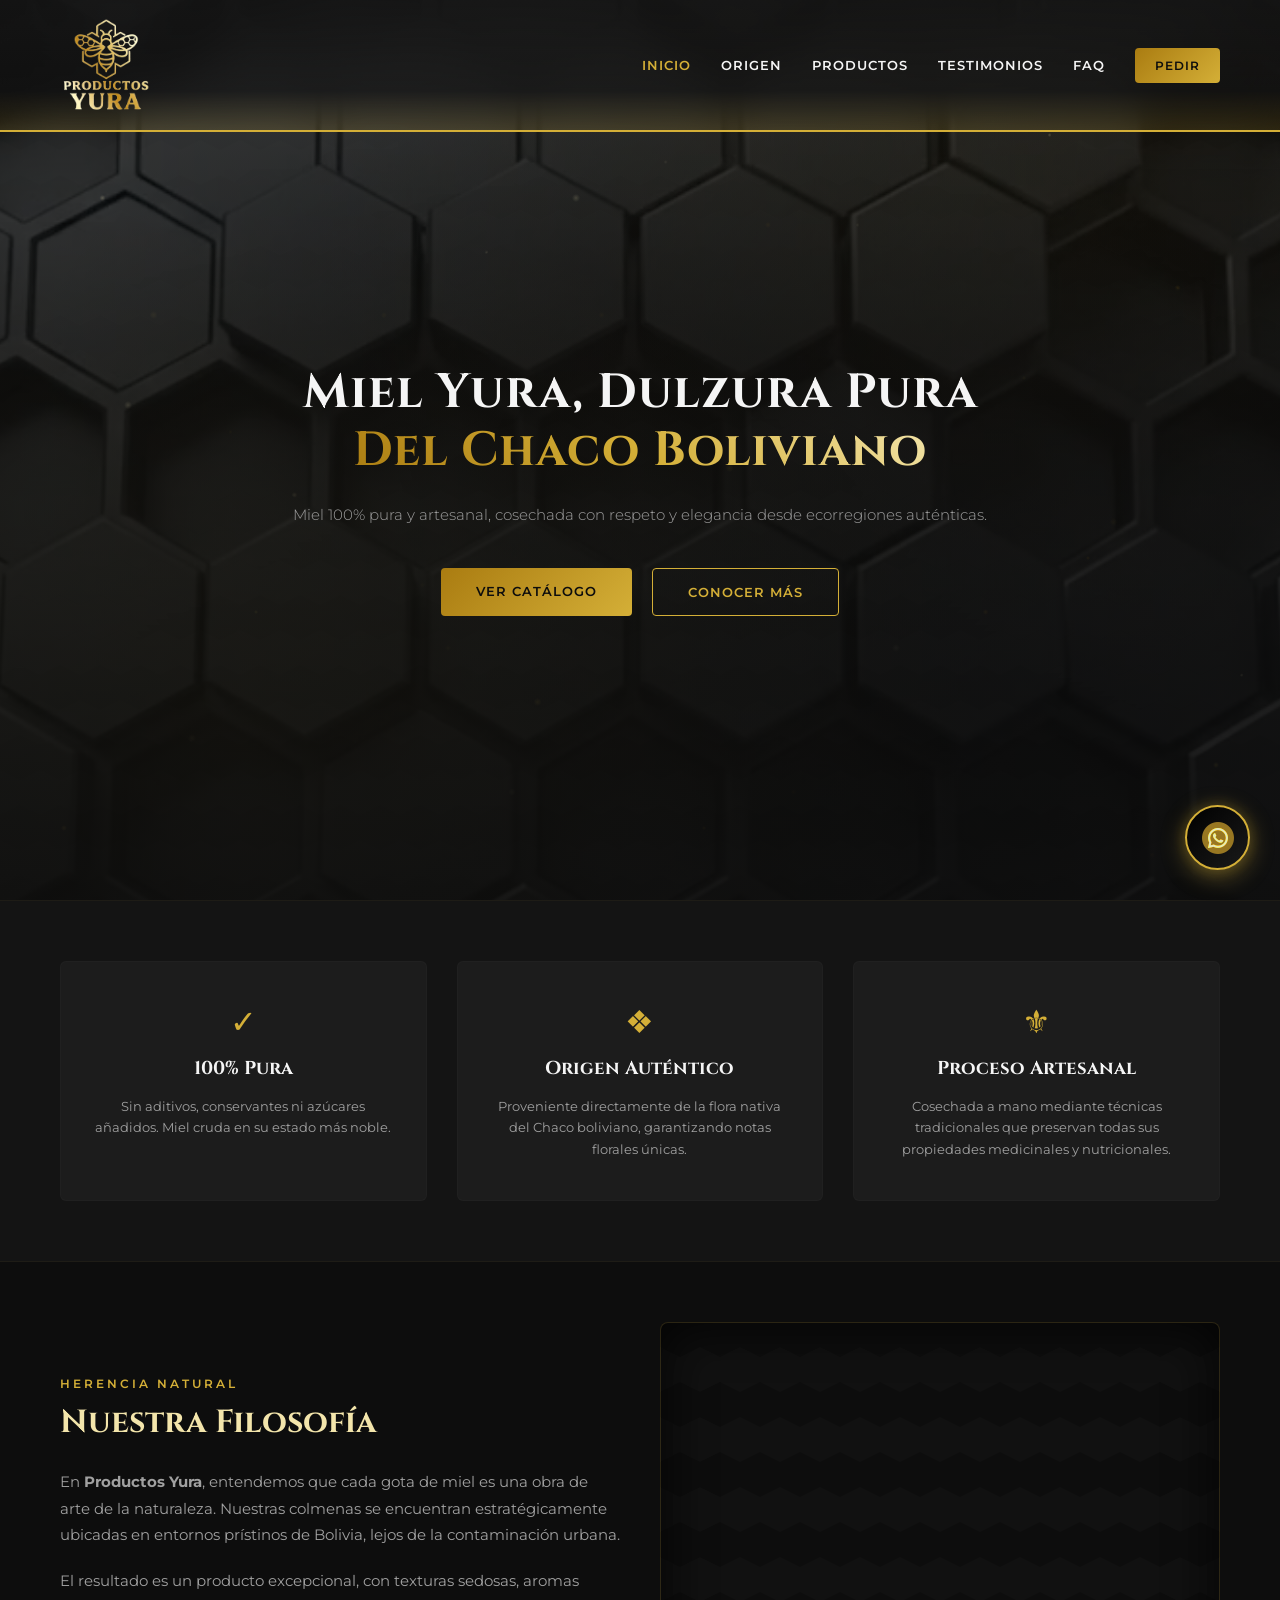
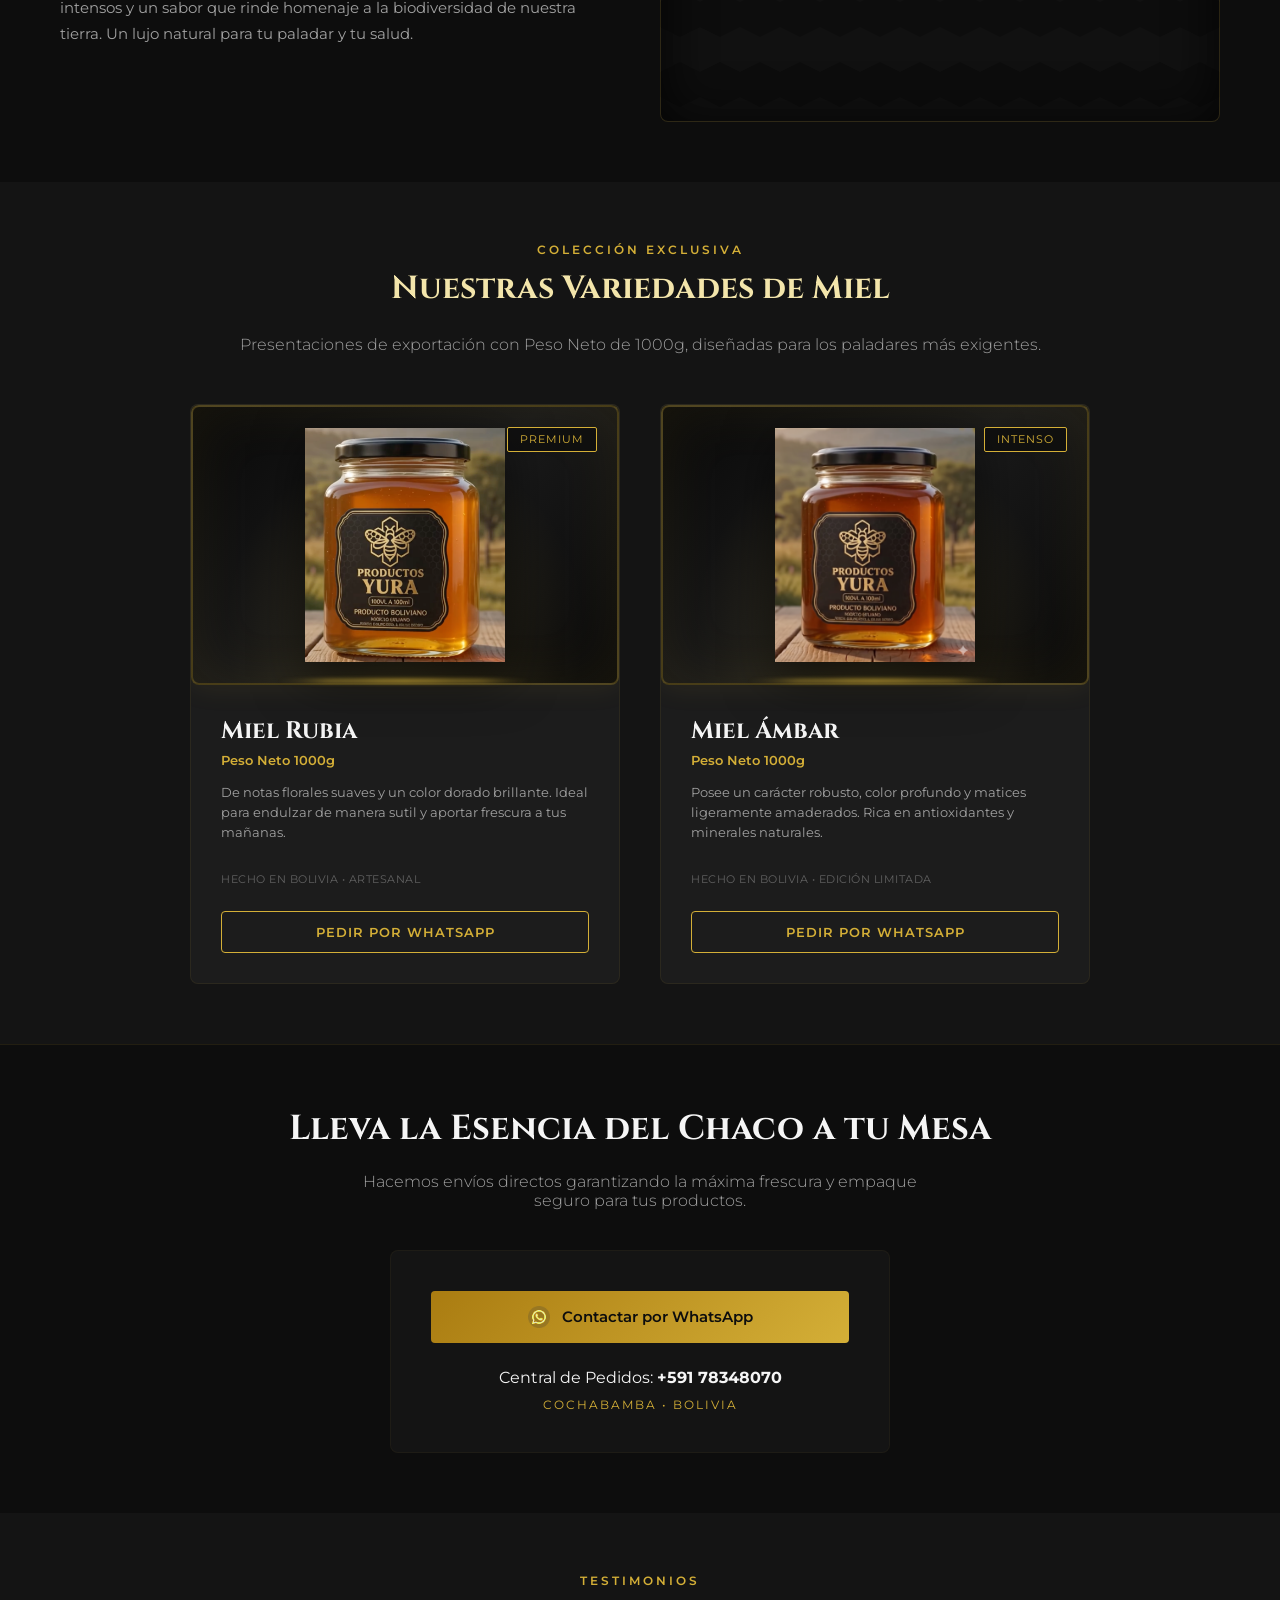
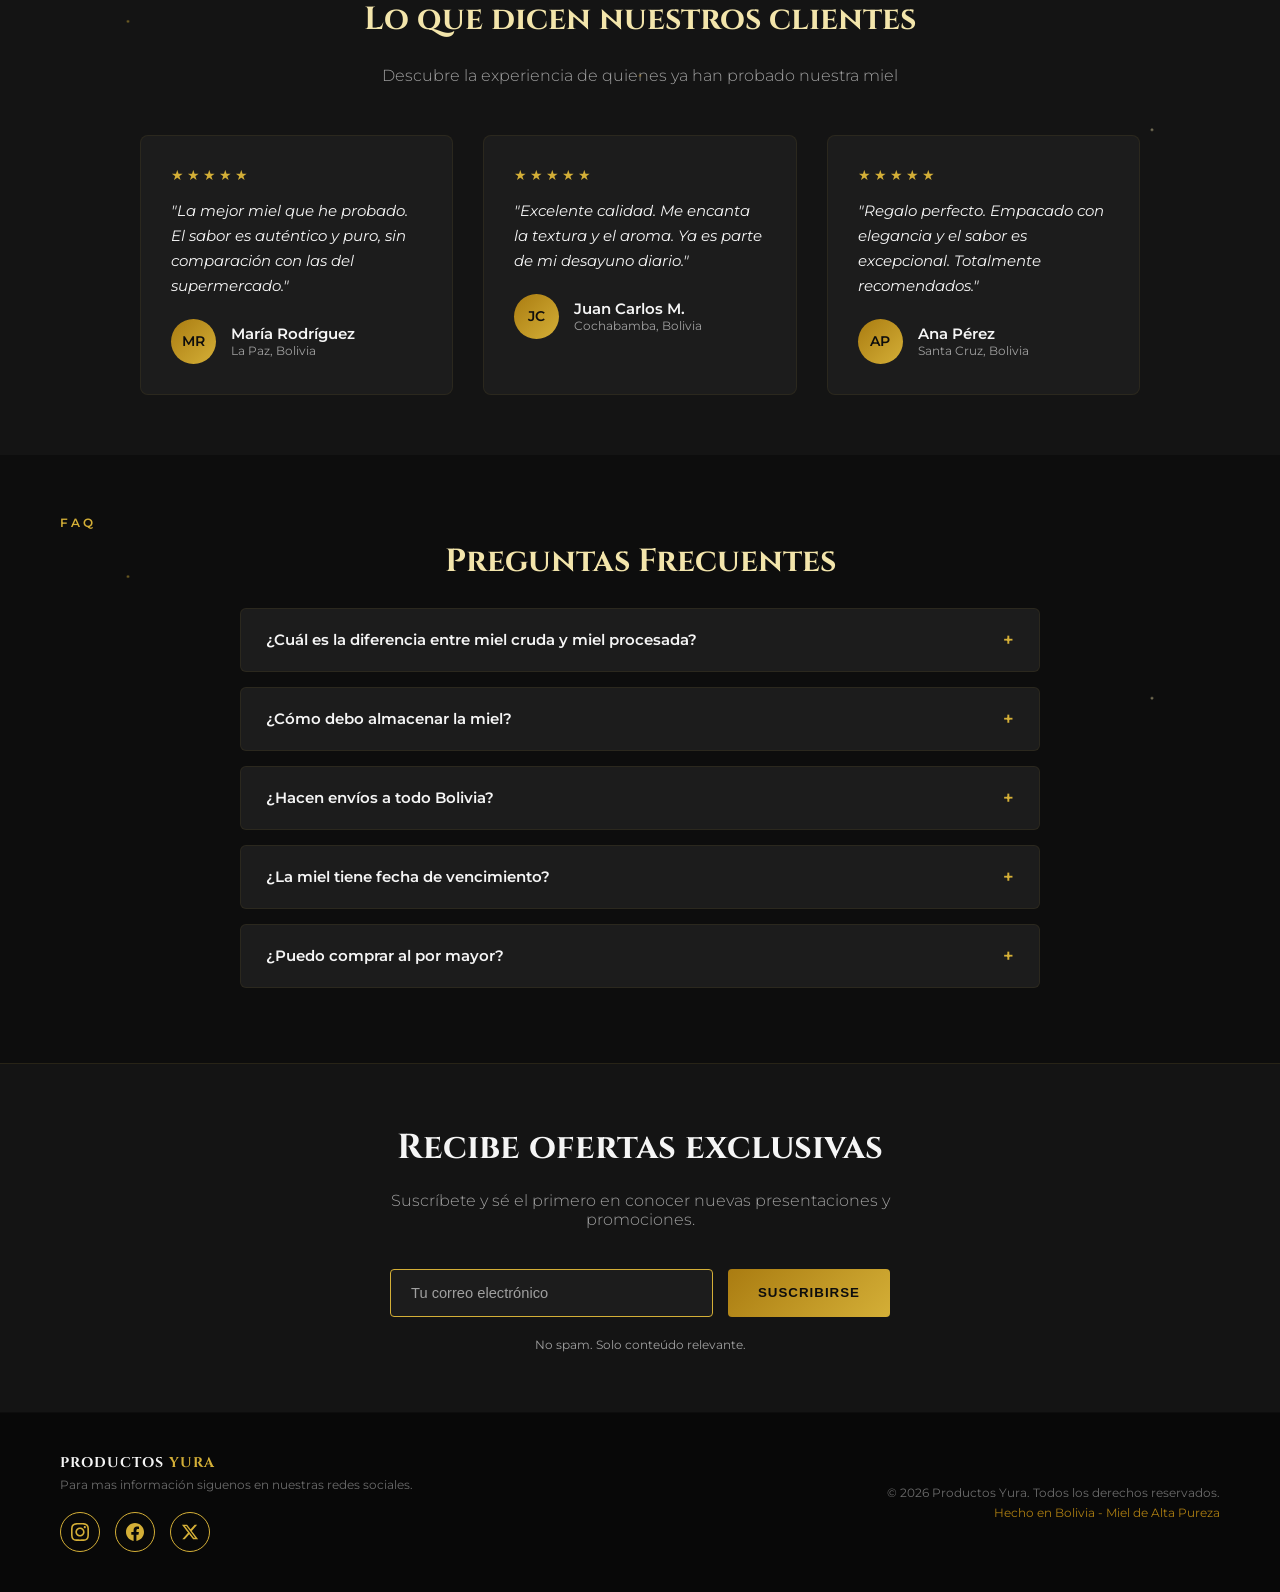
==== commit 5fac5b7d: "dilzura pura" ====
--- a/index.html
+++ b/index.html
@@ -129,7 +129,7 @@
         </div>
         
 <div class="hero-content animate-on-load">
-            <h1 class="hero-title">Dulzura Pura <br><span class="gold-gradient">Del Chaco Boliviano</span></h1>
+            <h1 class="hero-title">Miel Yura, Dulzura Pura <br><span class="gold-gradient">Del Chaco Boliviano</span></h1>
             <p class="hero-subtitle">Miel 100% pura y artesanal, cosechada con respeto y elegancia desde ecorregiones auténticas.</p>
             <div class="hero-buttons">
                 <a href="#productos" class="btn-primary">Ver Catálogo</a>
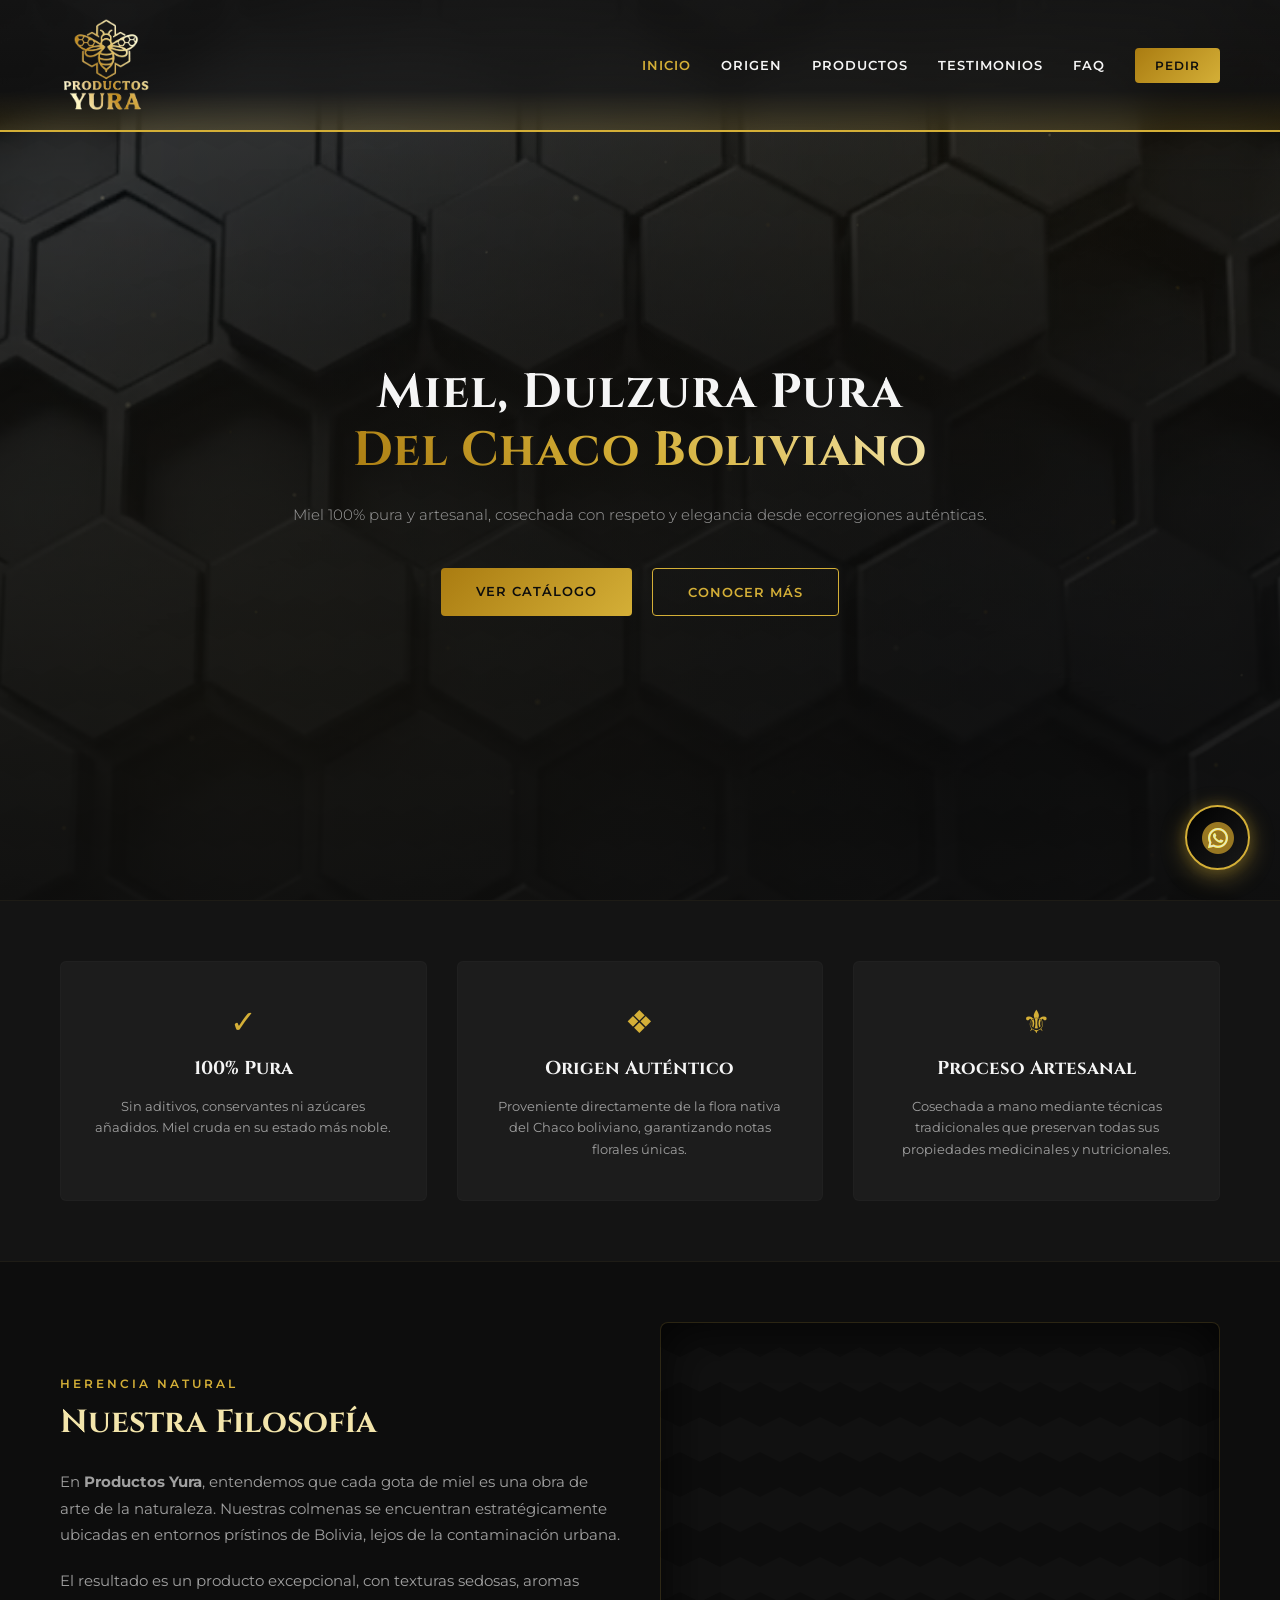
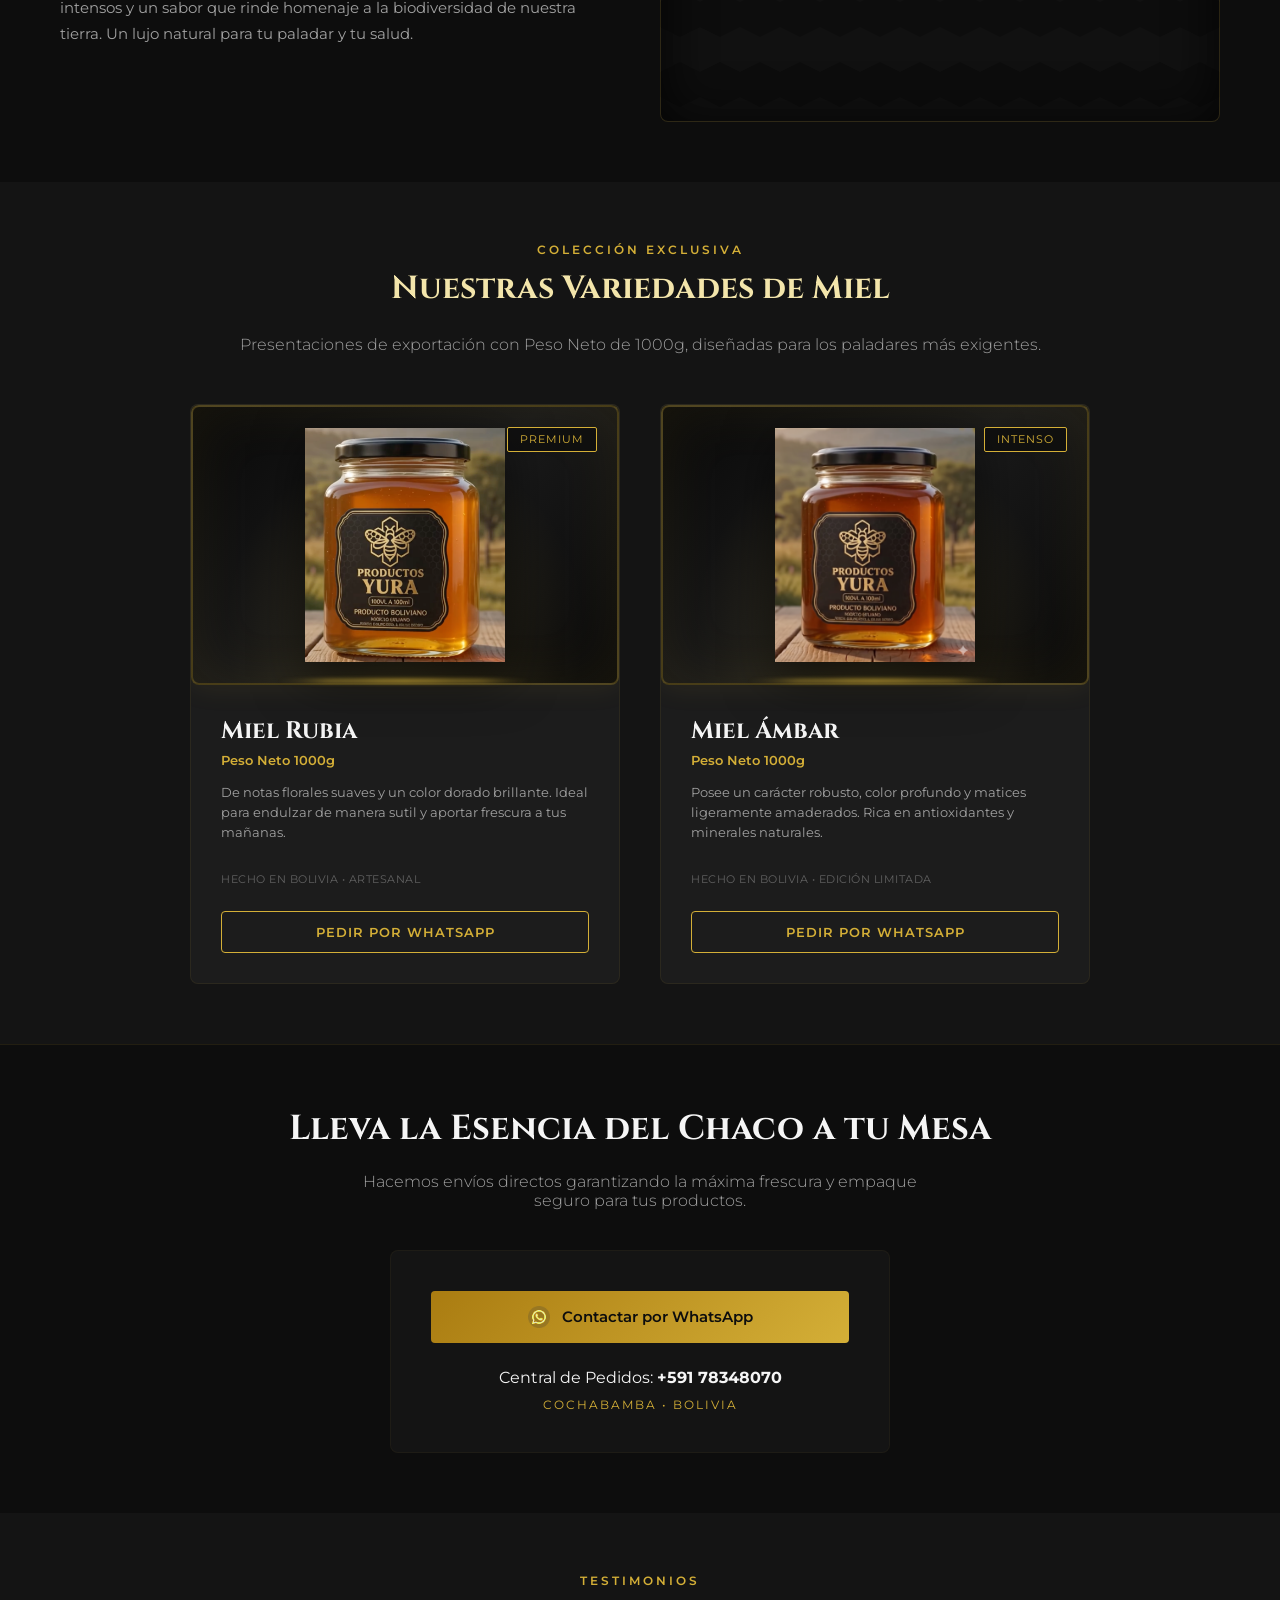
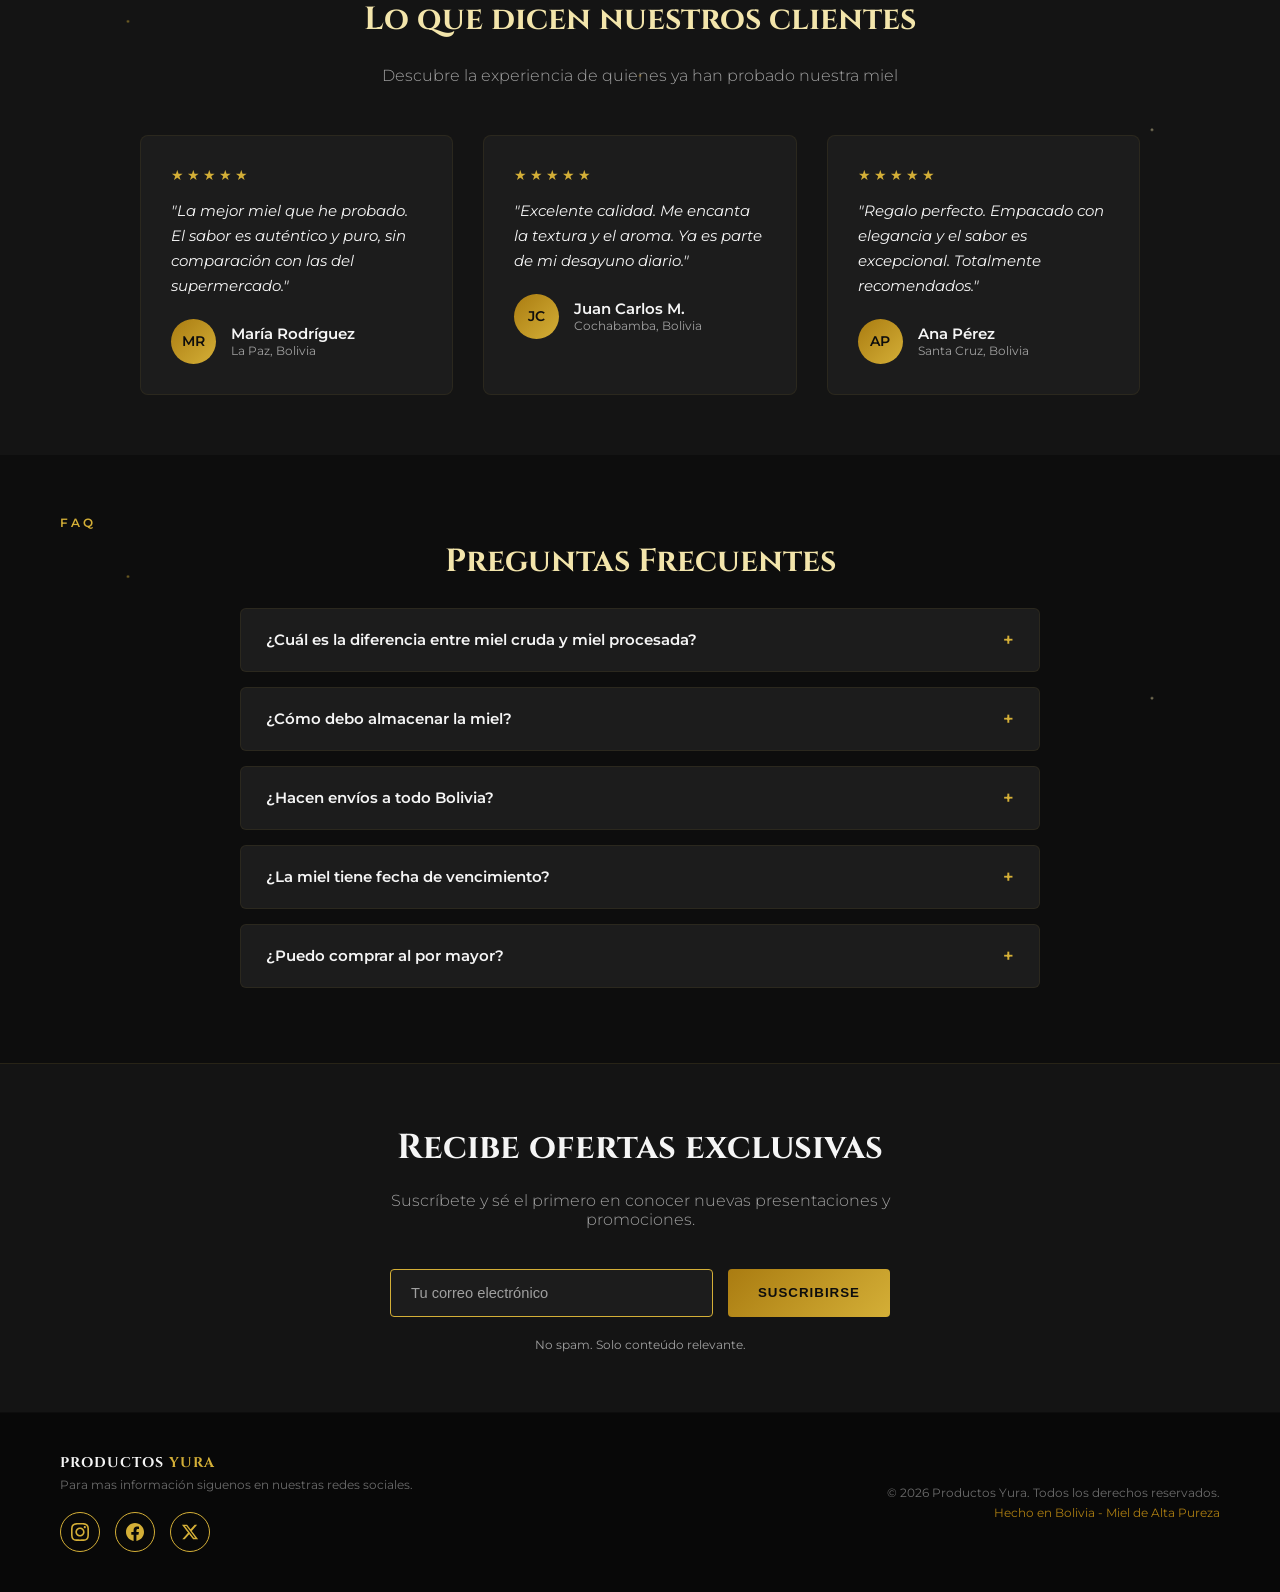
==== commit 59d68d59: "cambio" ====
--- a/index.html
+++ b/index.html
@@ -129,7 +129,7 @@
         </div>
         
 <div class="hero-content animate-on-load">
-            <h1 class="hero-title">Miel Yura, Dulzura Pura <br><span class="gold-gradient">Del Chaco Boliviano</span></h1>
+            <h1 class="hero-title">Miel, Dulzura Pura <br><span class="gold-gradient">Del Chaco Boliviano</span></h1>
             <p class="hero-subtitle">Miel 100% pura y artesanal, cosechada con respeto y elegancia desde ecorregiones auténticas.</p>
             <div class="hero-buttons">
                 <a href="#productos" class="btn-primary">Ver Catálogo</a>
